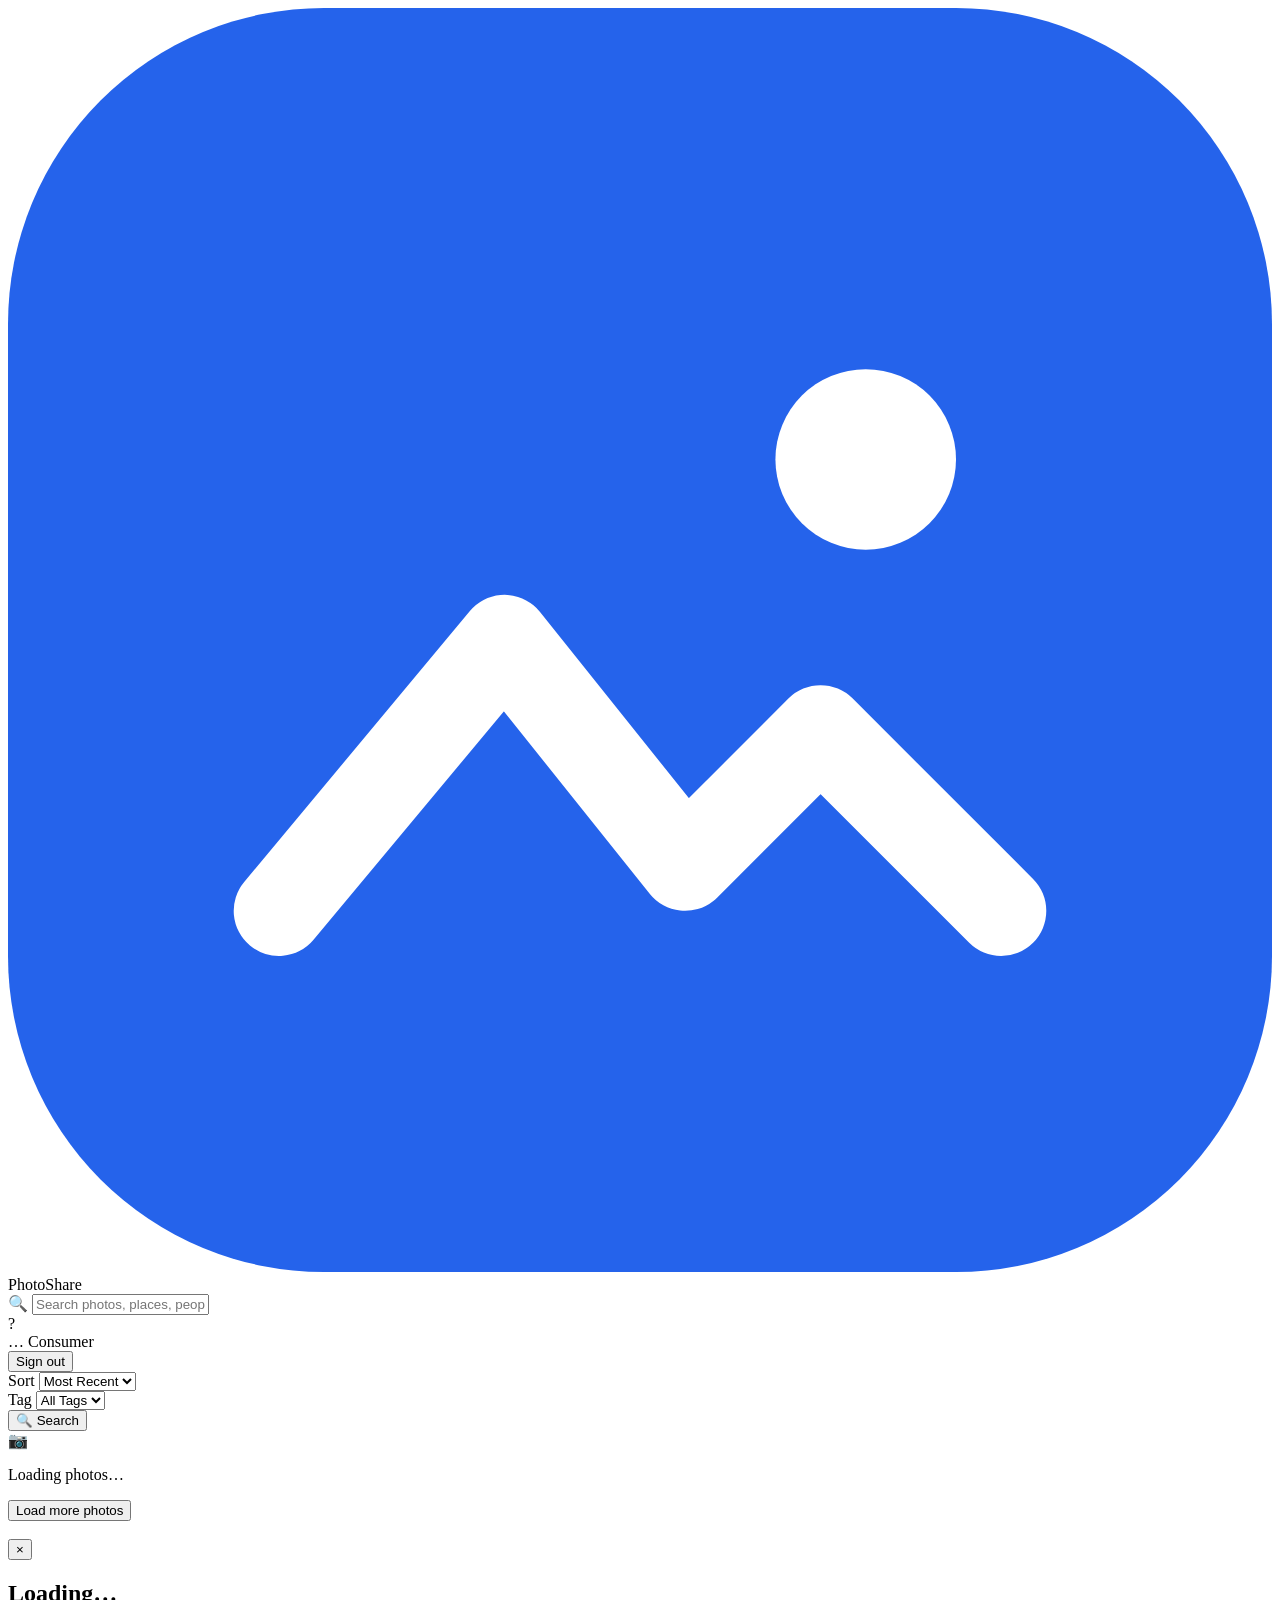
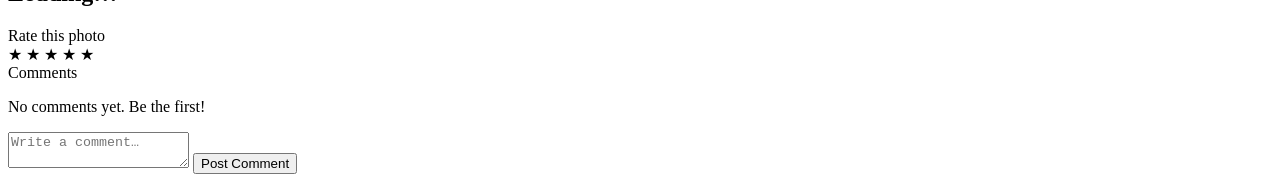
==== frontend/consumer.html @ e325f41c "redesign: complete UI overhaul — clean white professional theme - New CSS design system: pure white " ====
<!DOCTYPE html>
<html lang="en">
<head>
  <meta charset="UTF-8" />
  <meta name="viewport" content="width=device-width, initial-scale=1.0" />
  <title>PhotoShare — Browse</title>
  <link rel="stylesheet" href="/shared/styles.css" />
</head>
<body>

<!-- ── Navbar ───────────────────────────────────────────────────────────── -->
<nav class="navbar">
  <div class="navbar-brand">
    <svg viewBox="0 0 28 28" fill="none" xmlns="http://www.w3.org/2000/svg">
      <rect width="28" height="28" rx="7" fill="#2563EB"/>
      <path d="M6 20l5-6 4 5 3-3 4 4" stroke="#fff" stroke-width="2" stroke-linecap="round" stroke-linejoin="round"/>
      <circle cx="19" cy="10" r="2" fill="#fff"/>
    </svg>
    PhotoShare
  </div>

  <div class="navbar-search">
    <span class="navbar-search-icon">&#128269;</span>
    <input type="text" id="search-input" placeholder="Search photos, places, people…"
           onkeydown="if(event.key==='Enter') applySearch()" />
  </div>

  <div class="navbar-right">
    <div class="user-chip">
      <div class="user-avatar" id="user-avatar-initials">?</div>
      <span id="nav-username">…</span>
      <span class="role-pill consumer">Consumer</span>
    </div>
    <button class="btn btn-ghost btn-sm" onclick="logout()">Sign out</button>
  </div>
</nav>

<!-- ── Controls bar ──────────────────────────────────────────────────────── -->
<div class="controls-bar">
  <span class="form-label">Sort</span>
  <select id="sort-select" onchange="applyFilters()">
    <option value="recent">Most Recent</option>
    <option value="rating">Top Rated</option>
  </select>
  <div class="controls-sep"></div>
  <span class="form-label">Tag</span>
  <select id="tag-select" onchange="applyFilters()">
    <option value="">All Tags</option>
  </select>
  <div class="controls-sep"></div>
  <button class="btn btn-outline btn-sm" onclick="applySearch()">&#128269; Search</button>
  <button class="btn btn-ghost btn-sm" onclick="clearSearch()" id="clear-search-btn" style="display:none">&#10005; Clear</button>
  <span id="result-count" style="font-size:0.8rem;color:var(--text-3);margin-left:4px;"></span>
</div>

<!-- ── Photo Grid ────────────────────────────────────────────────────────── -->
<main>
  <div class="photo-grid" id="photos-grid">
    <div class="placeholder">
      <div class="placeholder-icon">&#128247;</div>
      <span class="spinner"></span>
      <p>Loading photos…</p>
    </div>
  </div>
  <div class="load-more-bar">
    <button id="load-more-btn" class="btn btn-outline hidden" onclick="loadMore()">Load more photos</button>
  </div>
</main>

<!-- ── Photo Detail Modal ────────────────────────────────────────────────── -->
<div class="modal-overlay hidden" id="modal-overlay" onclick="handleOverlayClick(event)">
  <div class="modal" id="modal" role="dialog" aria-modal="true">

    <div class="modal-image-pane">
      <img id="modal-img" src="" alt="" />
    </div>

    <div class="modal-info-pane">
      <button class="modal-close-btn" onclick="closeModal()" aria-label="Close">&#215;</button>

      <h2 class="modal-title" id="modal-title">Loading…</h2>
      <p class="modal-caption" id="modal-caption"></p>

      <div class="modal-meta" id="modal-meta"></div>

      <div class="ai-tags" id="modal-ai-tags"></div>

      <div class="modal-divider"></div>

      <!-- Rating -->
      <div class="rating-widget">
        <span class="rating-label">Rate this photo</span>
        <div class="stars-row">
          <div class="stars-input" id="star-input" role="group" aria-label="Star rating">
            <span class="star" data-v="1">&#9733;</span>
            <span class="star" data-v="2">&#9733;</span>
            <span class="star" data-v="3">&#9733;</span>
            <span class="star" data-v="4">&#9733;</span>
            <span class="star" data-v="5">&#9733;</span>
          </div>
          <span class="rating-summary" id="rating-summary"></span>
        </div>
      </div>

      <div class="modal-divider"></div>

      <!-- Comments -->
      <div class="comments-section">
        <span class="section-title">Comments</span>
        <div class="comments-list" id="comments-list">
          <p class="no-content">No comments yet. Be the first!</p>
        </div>
        <form class="comment-form" id="comment-form" onsubmit="submitComment(event)">
          <textarea class="form-control" id="comment-text"
                    placeholder="Write a comment…" maxlength="1000" required></textarea>
          <button type="submit" class="btn btn-primary btn-sm">Post Comment</button>
        </form>
        <p class="error-text" id="comment-error"></p>
      </div>
    </div>

  </div>
</div>

<script src="/shared/auth.js"></script>
<script src="/shared/api.js"></script>
<script>
  // ── State ────────────────────────────────────────────────────────────────
  let currentPage   = 1;
  const PAGE_SIZE   = 12;
  let activeSearch  = "";
  let activeSort    = "recent";
  let activeTag     = "";
  let openPhotoId   = null;
  let knownTags     = new Set();

  // ── Boot ─────────────────────────────────────────────────────────────────
  (async () => {
    const user = requireAuth("consumer");
    if (!user) return;
    setNavUser(user);
    const initials = (user.username || "?")[0].toUpperCase();
    document.getElementById("user-avatar-initials").textContent = initials;
    setupStars();
    await loadPhotos(true);
  })();

  // ── Search / Filter ───────────────────────────────────────────────────────
  function applySearch() {
    activeSearch = document.getElementById("search-input").value.trim();
    document.getElementById("clear-search-btn").style.display = activeSearch ? "" : "none";
    applyFilters();
  }

  function clearSearch() {
    document.getElementById("search-input").value = "";
    activeSearch = "";
    document.getElementById("clear-search-btn").style.display = "none";
    applyFilters();
  }

  function applyFilters() {
    activeSort = document.getElementById("sort-select").value;
    activeTag  = document.getElementById("tag-select").value;
    loadPhotos(true);
  }

  // ── Load Photos ───────────────────────────────────────────────────────────
  async function loadPhotos(reset) {
    if (reset) {
      currentPage = 1;
      document.getElementById("photos-grid").innerHTML =
        '<div class="placeholder"><span class="spinner"></span><p>Loading…</p></div>';
    }
    try {
      const data = await listPhotos({
        search: activeSearch, sort: activeSort,
        tag: activeTag, page: currentPage, limit: PAGE_SIZE,
      });

      if (!data || !data.photos) {
        document.getElementById("photos-grid").innerHTML =
          '<div class="placeholder"><div class="placeholder-icon">&#9888;</div><h3>Unexpected response</h3></div>';
        return;
      }

      const grid = document.getElementById("photos-grid");
      if (reset) grid.innerHTML = "";

      if (!data.photos.length && reset) {
        grid.innerHTML = `
          <div class="placeholder">
            <div class="placeholder-icon">&#128247;</div>
            <h3>No photos found</h3>
            <p>${activeSearch ? `No results for "${escHtml(activeSearch)}"` : "Check back soon!"}</p>
          </div>`;
        document.getElementById("load-more-btn").classList.add("hidden");
        document.getElementById("result-count").textContent = "";
        return;
      }

      data.photos.forEach(p => {
        (p.aiTags || []).forEach(t => knownTags.add(t));
        grid.appendChild(makeCard(p));
      });

      populateTagFilter();

      const total = data.total || 0;
      document.getElementById("result-count").textContent = total
        ? `${total} photo${total !== 1 ? "s" : ""}` : "";

      document.getElementById("load-more-btn")
        .classList.toggle("hidden", data.photos.length < PAGE_SIZE);
    } catch (err) {
      document.getElementById("photos-grid").innerHTML =
        `<div class="placeholder"><div class="placeholder-icon">&#9888;</div><h3>Could not load photos</h3><p>${escHtml(err.message)}</p></div>`;
    }
  }

  function loadMore() { currentPage++; loadPhotos(false); }

  function populateTagFilter() {
    const sel = document.getElementById("tag-select");
    const cur = sel.value;
    sel.innerHTML = '<option value="">All Tags</option>';
    [...knownTags].sort().forEach(t => {
      const o = document.createElement("option");
      o.value = t; o.textContent = t;
      if (t === cur) o.selected = true;
      sel.appendChild(o);
    });
  }

  // ── Card ──────────────────────────────────────────────────────────────────
  function makeCard(photo) {
    const card = document.createElement("div");
    card.className = "photo-card";
    card.onclick = () => openModal(photo.id);

    const stars = photo.avgRating
      ? `<span class="star-filled">&#9733;</span> ${photo.avgRating.toFixed(1)}`
      : "&#9733; —";

    const tagsHtml = (photo.aiTags || []).slice(0, 3)
      .map(t => `<span class="ai-tag">${escHtml(t)}</span>`).join("");

    card.innerHTML = `
      <div class="photo-card-thumb">
        <img src="${photo.imageUrl}" alt="${escHtml(photo.title)}" loading="lazy" />
      </div>
      <div class="photo-card-body">
        <div class="photo-card-title">${escHtml(photo.title)}</div>
        ${photo.location ? `<div class="photo-card-meta">&#128205; ${escHtml(photo.location)}</div>` : ""}
        <div class="photo-card-rating">${stars}</div>
        ${tagsHtml ? `<div class="ai-tags">${tagsHtml}</div>` : ""}
      </div>`;
    return card;
  }

  // ── Modal ─────────────────────────────────────────────────────────────────
  async function openModal(photoId) {
    openPhotoId = photoId;
    document.getElementById("modal-overlay").classList.remove("hidden");
    document.body.style.overflow = "hidden";

    document.getElementById("modal-img").src = "";
    document.getElementById("modal-title").textContent = "Loading…";
    document.getElementById("modal-caption").textContent = "";
    document.getElementById("modal-meta").innerHTML = "";
    document.getElementById("modal-ai-tags").innerHTML = "";
    document.getElementById("comments-list").innerHTML = "<p class='no-content'>Loading…</p>";
    document.getElementById("rating-summary").textContent = "";
    document.getElementById("comment-error").textContent = "";
    resetStars(null);

    try {
      const photo = await getPhoto(photoId);
      renderModal(photo);
    } catch (err) {
      document.getElementById("modal-title").textContent = "Failed to load photo.";
    }
  }

  function renderModal(photo) {
    document.getElementById("modal-img").src = photo.imageUrl;
    document.getElementById("modal-img").alt = photo.title;
    document.getElementById("modal-title").textContent = photo.title;
    document.getElementById("modal-caption").textContent = photo.caption || "";

    const meta = [];
    if (photo.location) meta.push(`<div class="modal-meta-row">&#128205; ${escHtml(photo.location)}</div>`);
    if (photo.people?.length) meta.push(`<div class="modal-meta-row">&#128100; ${photo.people.map(escHtml).join(", ")}</div>`);
    if (photo.uploaderName) meta.push(`<div class="modal-meta-row">&#128247; ${escHtml(photo.uploaderName)}</div>`);
    if (photo.createdAt) meta.push(`<div class="modal-meta-row">&#128197; ${new Date(photo.createdAt).toLocaleDateString("en-GB", {day:"numeric",month:"short",year:"numeric"})}</div>`);
    document.getElementById("modal-meta").innerHTML = meta.join("");

    const tagsContainer = document.getElementById("modal-ai-tags");
    tagsContainer.innerHTML = (photo.aiTags || []).length
      ? photo.aiTags.map(t => `<span class="ai-tag">${escHtml(t)}</span>`).join("") : "";

    const summary = photo.avgRating
      ? `${photo.avgRating.toFixed(1)} / 5 &nbsp;(${photo.ratingCount} rating${photo.ratingCount !== 1 ? "s" : ""})`
      : "No ratings yet";
    document.getElementById("rating-summary").innerHTML = summary;
    if (photo.ownRating) resetStars(photo.ownRating);

    renderComments(photo.comments || []);
  }

  function renderComments(comments) {
    const list = document.getElementById("comments-list");
    if (!comments.length) {
      list.innerHTML = "<p class='no-content'>No comments yet. Be the first!</p>";
      return;
    }
    list.innerHTML = comments.map(c => `
      <div class="comment-item">
        <div class="comment-author">${escHtml(c.authorName || "User")}</div>
        <div>${escHtml(c.text)}</div>
      </div>`).join("");
    list.scrollTop = list.scrollHeight;
  }

  function closeModal() {
    document.getElementById("modal-overlay").classList.add("hidden");
    document.body.style.overflow = "";
    openPhotoId = null;
  }

  function handleOverlayClick(e) {
    if (e.target.id === "modal-overlay") closeModal();
  }

  // ── Comment submit ─────────────────────────────────────────────────────────
  async function submitComment(e) {
    e.preventDefault();
    const text  = document.getElementById("comment-text").value.trim();
    const errEl = document.getElementById("comment-error");
    errEl.textContent = "";
    if (!text || !openPhotoId) return;
    try {
      await addComment(openPhotoId, text);
      document.getElementById("comment-text").value = "";
      const photo = await getPhoto(openPhotoId);
      renderComments(photo.comments || []);
    } catch (err) {
      errEl.textContent = err.message;
    }
  }

  // ── Stars ──────────────────────────────────────────────────────────────────
  function setupStars() {
    document.querySelectorAll("#star-input .star").forEach(star => {
      star.addEventListener("mouseover", () => highlightStars(+star.dataset.v));
      star.addEventListener("mouseout",  () => resetStars(null));
      star.addEventListener("click",     () => submitRating(+star.dataset.v));
    });
  }

  function highlightStars(upTo) {
    document.querySelectorAll("#star-input .star").forEach(s => {
      s.classList.toggle("lit", +s.dataset.v <= upTo);
    });
  }

  function resetStars(selected) {
    document.querySelectorAll("#star-input .star").forEach(s => {
      s.classList.toggle("lit", selected !== null && +s.dataset.v <= selected);
    });
  }

  async function submitRating(value) {
    if (!openPhotoId) return;
    try {
      const result = await ratePhoto(openPhotoId, value);
      resetStars(value);
      document.getElementById("rating-summary").innerHTML =
        `${result.avgRating.toFixed(1)} / 5 &nbsp;(${result.ratingCount} rating${result.ratingCount !== 1 ? "s" : ""})`;
    } catch (err) {
      document.getElementById("comment-error").textContent = `Rating failed: ${err.message}`;
    }
  }

  // ── Util ───────────────────────────────────────────────────────────────────
  function escHtml(str) {
    return String(str ?? "")
      .replace(/&/g,"&amp;").replace(/</g,"&lt;")
      .replace(/>/g,"&gt;").replace(/"/g,"&quot;");
  }
</script>
</body>
</html>
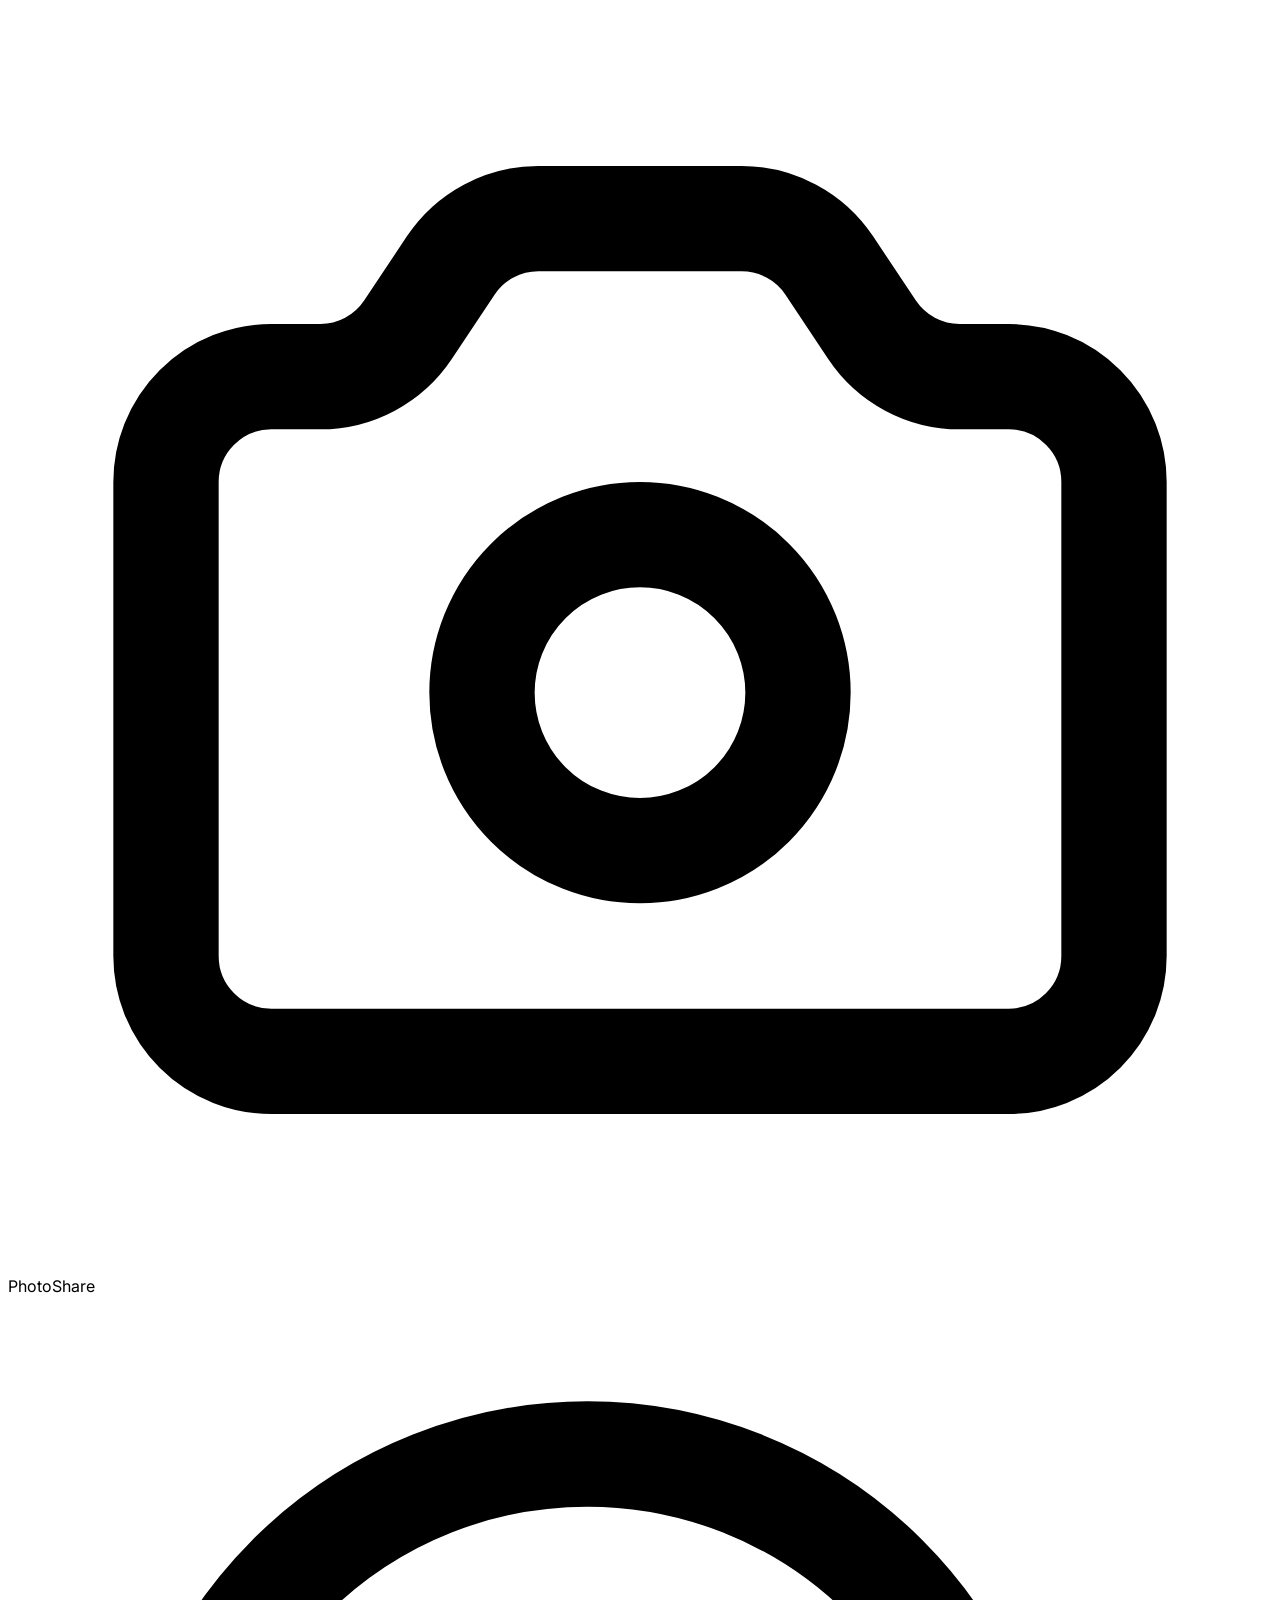
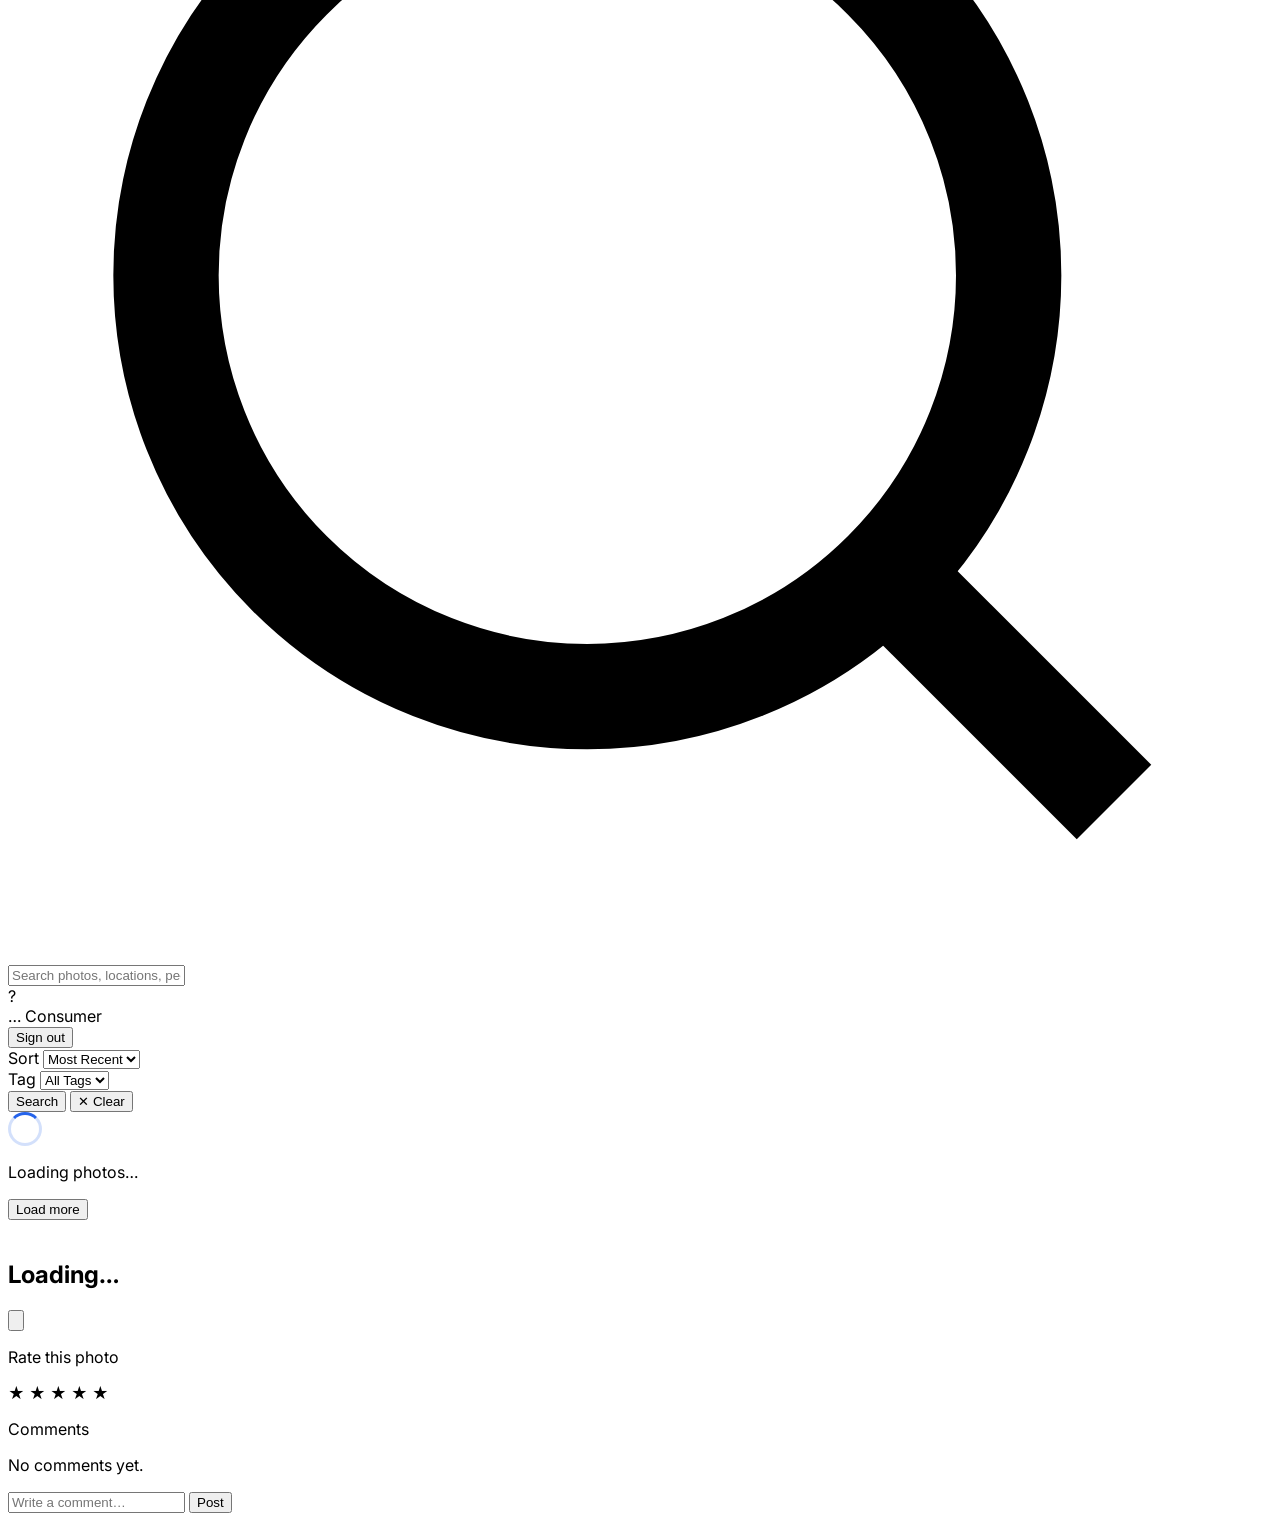
==== commit f29d20eb: "redesign: Tailwind CDN UI — professional white theme, all pages rebuilt" ====
--- a/frontend/consumer.html
+++ b/frontend/consumer.html
@@ -4,158 +4,188 @@
   <meta charset="UTF-8" />
   <meta name="viewport" content="width=device-width, initial-scale=1.0" />
   <title>PhotoShare — Browse</title>
-  <link rel="stylesheet" href="/shared/styles.css" />
+  <script src="https://cdn.tailwindcss.com"></script>
+  <link rel="preconnect" href="https://fonts.googleapis.com" />
+  <link href="https://fonts.googleapis.com/css2?family=Inter:wght@400;500;600;700;800&display=swap" rel="stylesheet" />
+  <style>
+    body { font-family: 'Inter', system-ui, sans-serif; }
+    .spinner { display:inline-block;width:16px;height:16px;border:2px solid rgba(37,99,235,0.2);border-top-color:#2563eb;border-radius:50%;animation:spin .65s linear infinite;vertical-align:middle; }
+    @keyframes spin { to { transform:rotate(360deg) } }
+    .card-img { transition: transform 0.35s ease; }
+    .photo-card:hover .card-img { transform: scale(1.06); }
+    .star { cursor:pointer; transition: transform 0.12s; }
+    .star:hover { transform: scale(1.25); }
+    .modal-enter { animation: modal-in 0.2s ease; }
+    @keyframes modal-in { from { opacity:0; transform:translateY(16px) } to { opacity:1; transform:translateY(0) } }
+    .overlay-enter { animation: fade-in 0.15s ease; }
+    @keyframes fade-in { from { opacity:0 } to { opacity:1 } }
+    ::-webkit-scrollbar { width:4px; }
+    ::-webkit-scrollbar-thumb { background:#CBD5E1; border-radius:4px; }
+  </style>
 </head>
-<body>
-
-<!-- ── Navbar ───────────────────────────────────────────────────────────── -->
-<nav class="navbar">
-  <div class="navbar-brand">
-    <svg viewBox="0 0 28 28" fill="none" xmlns="http://www.w3.org/2000/svg">
-      <rect width="28" height="28" rx="7" fill="#2563EB"/>
-      <path d="M6 20l5-6 4 5 3-3 4 4" stroke="#fff" stroke-width="2" stroke-linecap="round" stroke-linejoin="round"/>
-      <circle cx="19" cy="10" r="2" fill="#fff"/>
-    </svg>
-    PhotoShare
-  </div>
-
-  <div class="navbar-search">
-    <span class="navbar-search-icon">&#128269;</span>
-    <input type="text" id="search-input" placeholder="Search photos, places, people…"
-           onkeydown="if(event.key==='Enter') applySearch()" />
-  </div>
-
-  <div class="navbar-right">
-    <div class="user-chip">
-      <div class="user-avatar" id="user-avatar-initials">?</div>
-      <span id="nav-username">…</span>
-      <span class="role-pill consumer">Consumer</span>
-    </div>
-    <button class="btn btn-ghost btn-sm" onclick="logout()">Sign out</button>
+<body class="bg-gray-50 min-h-screen">
+
+<!-- ── Navbar ──────────────────────────────────────────────────────────── -->
+<nav class="sticky top-0 z-40 bg-white border-b border-gray-100 shadow-sm">
+  <div class="flex items-center gap-4 px-6 h-14">
+
+    <!-- Brand -->
+    <div class="flex items-center gap-2.5 flex-shrink-0">
+      <div class="w-8 h-8 bg-blue-600 rounded-lg flex items-center justify-center">
+        <svg class="w-4.5 h-4.5 text-white w-5 h-5" fill="none" stroke="currentColor" stroke-width="2" viewBox="0 0 24 24">
+          <path d="M3 9a2 2 0 012-2h.93a2 2 0 001.664-.89l.812-1.22A2 2 0 0110.07 4h3.86a2 2 0 011.664.89l.812 1.22A2 2 0 0018.07 7H19a2 2 0 012 2v9a2 2 0 01-2 2H5a2 2 0 01-2-2V9z"/>
+          <circle cx="12" cy="13" r="3"/>
+        </svg>
+      </div>
+      <span class="font-black text-lg text-gray-900 tracking-tight">PhotoShare</span>
+    </div>
+
+    <!-- Search -->
+    <div class="flex-1 max-w-md relative">
+      <svg class="absolute left-3 top-1/2 -translate-y-1/2 w-4 h-4 text-gray-400" fill="none" stroke="currentColor" stroke-width="2" viewBox="0 0 24 24"><circle cx="11" cy="11" r="8"/><path d="m21 21-4.35-4.35"/></svg>
+      <input type="text" id="search-input" placeholder="Search photos, locations, people…"
+        onkeydown="if(event.key==='Enter')applySearch()"
+        class="w-full pl-9 pr-4 py-2 bg-gray-100 border border-transparent rounded-full text-sm text-gray-900 placeholder-gray-400 focus:outline-none focus:bg-white focus:border-blue-300 focus:ring-2 focus:ring-blue-100 transition" />
+    </div>
+
+    <!-- Right -->
+    <div class="flex items-center gap-2 ml-auto">
+      <div class="flex items-center gap-2 bg-gray-100 rounded-full px-3 py-1.5">
+        <div id="user-avatar" class="w-6 h-6 rounded-full bg-blue-600 text-white text-xs font-bold flex items-center justify-center">?</div>
+        <span id="nav-username" class="text-sm font-semibold text-gray-700 hidden sm:block">…</span>
+        <span class="text-xs font-bold px-2 py-0.5 bg-blue-100 text-blue-700 rounded-full">Consumer</span>
+      </div>
+      <button onclick="logout()" class="text-sm font-semibold text-gray-500 hover:text-gray-800 px-3 py-1.5 rounded-lg hover:bg-gray-100 transition">Sign out</button>
+    </div>
   </div>
 </nav>
 
-<!-- ── Controls bar ──────────────────────────────────────────────────────── -->
-<div class="controls-bar">
-  <span class="form-label">Sort</span>
-  <select id="sort-select" onchange="applyFilters()">
-    <option value="recent">Most Recent</option>
-    <option value="rating">Top Rated</option>
-  </select>
-  <div class="controls-sep"></div>
-  <span class="form-label">Tag</span>
-  <select id="tag-select" onchange="applyFilters()">
-    <option value="">All Tags</option>
-  </select>
-  <div class="controls-sep"></div>
-  <button class="btn btn-outline btn-sm" onclick="applySearch()">&#128269; Search</button>
-  <button class="btn btn-ghost btn-sm" onclick="clearSearch()" id="clear-search-btn" style="display:none">&#10005; Clear</button>
-  <span id="result-count" style="font-size:0.8rem;color:var(--text-3);margin-left:4px;"></span>
+<!-- ── Filter bar ──────────────────────────────────────────────────────── -->
+<div class="bg-white border-b border-gray-100 px-6 py-2.5 flex items-center gap-4 flex-wrap">
+  <div class="flex items-center gap-2">
+    <span class="text-xs font-semibold text-gray-400 uppercase tracking-wider">Sort</span>
+    <select id="sort-select" onchange="applyFilters()"
+      class="text-sm font-medium text-gray-700 bg-gray-100 border-0 rounded-lg px-3 py-1.5 focus:outline-none focus:ring-2 focus:ring-blue-200 cursor-pointer">
+      <option value="recent">Most Recent</option>
+      <option value="rating">Top Rated</option>
+    </select>
+  </div>
+  <div class="flex items-center gap-2">
+    <span class="text-xs font-semibold text-gray-400 uppercase tracking-wider">Tag</span>
+    <select id="tag-select" onchange="applyFilters()"
+      class="text-sm font-medium text-gray-700 bg-gray-100 border-0 rounded-lg px-3 py-1.5 focus:outline-none focus:ring-2 focus:ring-blue-200 cursor-pointer">
+      <option value="">All Tags</option>
+    </select>
+  </div>
+  <div class="flex items-center gap-2 ml-auto">
+    <button onclick="applySearch()" class="text-sm font-semibold text-blue-600 hover:text-blue-700 px-3 py-1.5 bg-blue-50 hover:bg-blue-100 rounded-lg transition">Search</button>
+    <button id="clear-btn" onclick="clearSearch()" class="text-sm font-semibold text-gray-500 hover:text-gray-700 px-3 py-1.5 hover:bg-gray-100 rounded-lg transition hidden">✕ Clear</button>
+    <span id="result-count" class="text-xs text-gray-400 font-medium"></span>
+  </div>
 </div>
 
-<!-- ── Photo Grid ────────────────────────────────────────────────────────── -->
-<main>
-  <div class="photo-grid" id="photos-grid">
-    <div class="placeholder">
-      <div class="placeholder-icon">&#128247;</div>
-      <span class="spinner"></span>
-      <p>Loading photos…</p>
-    </div>
-  </div>
-  <div class="load-more-bar">
-    <button id="load-more-btn" class="btn btn-outline hidden" onclick="loadMore()">Load more photos</button>
+<!-- ── Grid ────────────────────────────────────────────────────────────── -->
+<main class="px-6 py-6">
+  <div id="photos-grid" class="grid grid-cols-2 sm:grid-cols-3 md:grid-cols-4 lg:grid-cols-5 xl:grid-cols-6 gap-4">
+    <div class="col-span-full flex flex-col items-center justify-center py-24 gap-3 text-gray-400">
+      <span class="spinner" style="width:28px;height:28px;border-width:3px;"></span>
+      <p class="text-sm">Loading photos…</p>
+    </div>
+  </div>
+  <div class="text-center mt-6">
+    <button id="load-more-btn" onclick="loadMore()"
+      class="hidden px-6 py-2.5 border border-gray-200 rounded-full text-sm font-semibold text-gray-600 hover:border-blue-400 hover:text-blue-600 hover:bg-blue-50 transition">
+      Load more
+    </button>
   </div>
 </main>
 
-<!-- ── Photo Detail Modal ────────────────────────────────────────────────── -->
-<div class="modal-overlay hidden" id="modal-overlay" onclick="handleOverlayClick(event)">
-  <div class="modal" id="modal" role="dialog" aria-modal="true">
-
-    <div class="modal-image-pane">
-      <img id="modal-img" src="" alt="" />
-    </div>
-
-    <div class="modal-info-pane">
-      <button class="modal-close-btn" onclick="closeModal()" aria-label="Close">&#215;</button>
-
-      <h2 class="modal-title" id="modal-title">Loading…</h2>
-      <p class="modal-caption" id="modal-caption"></p>
-
-      <div class="modal-meta" id="modal-meta"></div>
-
-      <div class="ai-tags" id="modal-ai-tags"></div>
-
-      <div class="modal-divider"></div>
+<!-- ── Modal ───────────────────────────────────────────────────────────── -->
+<div id="modal-overlay" class="hidden fixed inset-0 z-50 flex items-center justify-center p-4 bg-black/60 backdrop-blur-sm overlay-enter" onclick="handleOverlayClick(event)">
+  <div class="modal-enter bg-white rounded-2xl w-full max-w-4xl max-h-[92vh] flex flex-col md:flex-row overflow-hidden shadow-2xl">
+
+    <!-- Image -->
+    <div class="bg-gray-900 md:w-[55%] flex-shrink-0 flex items-center justify-center min-h-[240px]">
+      <img id="modal-img" src="" alt="" class="w-full h-full object-contain max-h-[92vh]" />
+    </div>
+
+    <!-- Info -->
+    <div class="flex flex-col flex-1 overflow-y-auto">
+      <!-- Header -->
+      <div class="flex items-start justify-between p-5 border-b border-gray-100">
+        <div class="flex-1 pr-4">
+          <h2 id="modal-title" class="text-lg font-bold text-gray-900 leading-snug">Loading…</h2>
+          <p id="modal-caption" class="text-sm text-gray-500 mt-1 leading-relaxed"></p>
+        </div>
+        <button onclick="closeModal()" class="w-8 h-8 rounded-full bg-gray-100 hover:bg-gray-200 flex items-center justify-center text-gray-500 transition flex-shrink-0">
+          <svg class="w-4 h-4" fill="none" stroke="currentColor" stroke-width="2.5" viewBox="0 0 24 24"><path d="M6 18L18 6M6 6l12 12"/></svg>
+        </button>
+      </div>
+
+      <!-- Meta -->
+      <div id="modal-meta" class="px-5 py-3 border-b border-gray-100 space-y-1.5 text-sm text-gray-500"></div>
+
+      <!-- AI tags -->
+      <div id="modal-tags" class="px-5 py-3 border-b border-gray-100 flex flex-wrap gap-1.5 hidden"></div>
 
       <!-- Rating -->
-      <div class="rating-widget">
-        <span class="rating-label">Rate this photo</span>
-        <div class="stars-row">
-          <div class="stars-input" id="star-input" role="group" aria-label="Star rating">
-            <span class="star" data-v="1">&#9733;</span>
-            <span class="star" data-v="2">&#9733;</span>
-            <span class="star" data-v="3">&#9733;</span>
-            <span class="star" data-v="4">&#9733;</span>
-            <span class="star" data-v="5">&#9733;</span>
+      <div class="px-5 py-3 border-b border-gray-100">
+        <p class="text-xs font-semibold text-gray-400 uppercase tracking-wider mb-2">Rate this photo</p>
+        <div class="flex items-center gap-3">
+          <div id="star-input" class="flex gap-0.5">
+            <span class="star text-2xl text-gray-200" data-v="1">★</span>
+            <span class="star text-2xl text-gray-200" data-v="2">★</span>
+            <span class="star text-2xl text-gray-200" data-v="3">★</span>
+            <span class="star text-2xl text-gray-200" data-v="4">★</span>
+            <span class="star text-2xl text-gray-200" data-v="5">★</span>
           </div>
-          <span class="rating-summary" id="rating-summary"></span>
+          <span id="rating-summary" class="text-xs text-gray-400 font-medium"></span>
         </div>
       </div>
 
-      <div class="modal-divider"></div>
-
       <!-- Comments -->
-      <div class="comments-section">
-        <span class="section-title">Comments</span>
-        <div class="comments-list" id="comments-list">
-          <p class="no-content">No comments yet. Be the first!</p>
+      <div class="flex-1 flex flex-col px-5 py-4 gap-3 min-h-0">
+        <p class="text-xs font-semibold text-gray-400 uppercase tracking-wider">Comments</p>
+        <div id="comments-list" class="flex-1 overflow-y-auto space-y-2 max-h-40 pr-1">
+          <p class="text-sm text-gray-400">No comments yet.</p>
         </div>
-        <form class="comment-form" id="comment-form" onsubmit="submitComment(event)">
-          <textarea class="form-control" id="comment-text"
-                    placeholder="Write a comment…" maxlength="1000" required></textarea>
-          <button type="submit" class="btn btn-primary btn-sm">Post Comment</button>
+        <form onsubmit="submitComment(event)" class="flex gap-2 pt-2 border-t border-gray-100">
+          <input type="text" id="comment-text" maxlength="1000" placeholder="Write a comment…"
+            class="flex-1 px-3 py-2 bg-gray-100 rounded-lg text-sm text-gray-900 placeholder-gray-400 focus:outline-none focus:ring-2 focus:ring-blue-200 transition" />
+          <button type="submit" class="px-4 py-2 bg-blue-600 hover:bg-blue-700 text-white text-sm font-semibold rounded-lg transition">Post</button>
         </form>
-        <p class="error-text" id="comment-error"></p>
-      </div>
-    </div>
-
+        <p id="comment-error" class="text-xs text-red-500 font-medium"></p>
+      </div>
+    </div>
   </div>
 </div>
 
 <script src="/shared/auth.js"></script>
 <script src="/shared/api.js"></script>
 <script>
-  // ── State ────────────────────────────────────────────────────────────────
-  let currentPage   = 1;
-  const PAGE_SIZE   = 12;
-  let activeSearch  = "";
-  let activeSort    = "recent";
-  let activeTag     = "";
-  let openPhotoId   = null;
-  let knownTags     = new Set();
-
-  // ── Boot ─────────────────────────────────────────────────────────────────
+  let currentPage = 1, PAGE_SIZE = 18;
+  let activeSearch = "", activeSort = "recent", activeTag = "";
+  let openPhotoId = null, knownTags = new Set();
+
   (async () => {
     const user = requireAuth("consumer");
     if (!user) return;
     setNavUser(user);
-    const initials = (user.username || "?")[0].toUpperCase();
-    document.getElementById("user-avatar-initials").textContent = initials;
+    document.getElementById("user-avatar").textContent = (user.username || "?")[0].toUpperCase();
     setupStars();
     await loadPhotos(true);
   })();
 
-  // ── Search / Filter ───────────────────────────────────────────────────────
   function applySearch() {
     activeSearch = document.getElementById("search-input").value.trim();
-    document.getElementById("clear-search-btn").style.display = activeSearch ? "" : "none";
+    document.getElementById("clear-btn").classList.toggle("hidden", !activeSearch);
     applyFilters();
   }
 
   function clearSearch() {
     document.getElementById("search-input").value = "";
     activeSearch = "";
-    document.getElementById("clear-search-btn").style.display = "none";
+    document.getElementById("clear-btn").classList.add("hidden");
     applyFilters();
   }
 
@@ -165,159 +195,124 @@
     loadPhotos(true);
   }
 
-  // ── Load Photos ───────────────────────────────────────────────────────────
   async function loadPhotos(reset) {
     if (reset) {
       currentPage = 1;
       document.getElementById("photos-grid").innerHTML =
-        '<div class="placeholder"><span class="spinner"></span><p>Loading…</p></div>';
+        '<div class="col-span-full flex flex-col items-center py-24 gap-3 text-gray-400"><span class="spinner" style="width:28px;height:28px;border-width:3px;"></span><p class="text-sm">Loading…</p></div>';
     }
     try {
-      const data = await listPhotos({
-        search: activeSearch, sort: activeSort,
-        tag: activeTag, page: currentPage, limit: PAGE_SIZE,
-      });
-
-      if (!data || !data.photos) {
-        document.getElementById("photos-grid").innerHTML =
-          '<div class="placeholder"><div class="placeholder-icon">&#9888;</div><h3>Unexpected response</h3></div>';
-        return;
-      }
+      const data = await listPhotos({ search: activeSearch, sort: activeSort, tag: activeTag, page: currentPage, limit: PAGE_SIZE });
+      if (!data?.photos) return;
 
       const grid = document.getElementById("photos-grid");
       if (reset) grid.innerHTML = "";
 
       if (!data.photos.length && reset) {
-        grid.innerHTML = `
-          <div class="placeholder">
-            <div class="placeholder-icon">&#128247;</div>
-            <h3>No photos found</h3>
-            <p>${activeSearch ? `No results for "${escHtml(activeSearch)}"` : "Check back soon!"}</p>
-          </div>`;
+        grid.innerHTML = `<div class="col-span-full flex flex-col items-center py-24 gap-3 text-gray-400">
+          <svg class="w-12 h-12 text-gray-200" fill="none" stroke="currentColor" stroke-width="1.5" viewBox="0 0 24 24"><path d="M3 9a2 2 0 012-2h.93a2 2 0 001.664-.89l.812-1.22A2 2 0 0110.07 4h3.86a2 2 0 011.664.89l.812 1.22A2 2 0 0018.07 7H19a2 2 0 012 2v9a2 2 0 01-2 2H5a2 2 0 01-2-2V9z"/><circle cx="12" cy="13" r="3"/></svg>
+          <p class="font-semibold text-gray-400">${activeSearch ? `No results for "${esc(activeSearch)}"` : "No photos yet — check back soon!"}</p>
+        </div>`;
         document.getElementById("load-more-btn").classList.add("hidden");
         document.getElementById("result-count").textContent = "";
         return;
       }
 
-      data.photos.forEach(p => {
-        (p.aiTags || []).forEach(t => knownTags.add(t));
-        grid.appendChild(makeCard(p));
-      });
-
-      populateTagFilter();
-
-      const total = data.total || 0;
-      document.getElementById("result-count").textContent = total
-        ? `${total} photo${total !== 1 ? "s" : ""}` : "";
-
-      document.getElementById("load-more-btn")
-        .classList.toggle("hidden", data.photos.length < PAGE_SIZE);
+      data.photos.forEach(p => { (p.aiTags||[]).forEach(t => knownTags.add(t)); grid.appendChild(makeCard(p)); });
+      updateTagFilter();
+      document.getElementById("result-count").textContent = data.total ? `${data.total} photo${data.total!==1?"s":""}` : "";
+      document.getElementById("load-more-btn").classList.toggle("hidden", data.photos.length < PAGE_SIZE);
     } catch (err) {
       document.getElementById("photos-grid").innerHTML =
-        `<div class="placeholder"><div class="placeholder-icon">&#9888;</div><h3>Could not load photos</h3><p>${escHtml(err.message)}</p></div>`;
+        `<div class="col-span-full text-center py-24 text-red-400 text-sm">Failed to load: ${esc(err.message)}</div>`;
     }
   }
 
   function loadMore() { currentPage++; loadPhotos(false); }
 
-  function populateTagFilter() {
-    const sel = document.getElementById("tag-select");
-    const cur = sel.value;
+  function updateTagFilter() {
+    const sel = document.getElementById("tag-select"), cur = sel.value;
     sel.innerHTML = '<option value="">All Tags</option>';
     [...knownTags].sort().forEach(t => {
       const o = document.createElement("option");
-      o.value = t; o.textContent = t;
-      if (t === cur) o.selected = true;
+      o.value = t; o.textContent = t; if (t===cur) o.selected = true;
       sel.appendChild(o);
     });
   }
 
-  // ── Card ──────────────────────────────────────────────────────────────────
   function makeCard(photo) {
-    const card = document.createElement("div");
-    card.className = "photo-card";
-    card.onclick = () => openModal(photo.id);
-
-    const stars = photo.avgRating
-      ? `<span class="star-filled">&#9733;</span> ${photo.avgRating.toFixed(1)}`
-      : "&#9733; —";
-
-    const tagsHtml = (photo.aiTags || []).slice(0, 3)
-      .map(t => `<span class="ai-tag">${escHtml(t)}</span>`).join("");
-
-    card.innerHTML = `
-      <div class="photo-card-thumb">
-        <img src="${photo.imageUrl}" alt="${escHtml(photo.title)}" loading="lazy" />
-      </div>
-      <div class="photo-card-body">
-        <div class="photo-card-title">${escHtml(photo.title)}</div>
-        ${photo.location ? `<div class="photo-card-meta">&#128205; ${escHtml(photo.location)}</div>` : ""}
-        <div class="photo-card-rating">${stars}</div>
-        ${tagsHtml ? `<div class="ai-tags">${tagsHtml}</div>` : ""}
+    const div = document.createElement("div");
+    div.className = "photo-card group relative bg-white rounded-xl overflow-hidden border border-gray-100 shadow-sm hover:shadow-md hover:-translate-y-0.5 transition-all cursor-pointer";
+    div.onclick = () => openModal(photo.id);
+    const rating = photo.avgRating ? `<span class="text-amber-400">★</span> ${photo.avgRating.toFixed(1)}` : `<span class="text-gray-300">★</span> —`;
+    const tags = (photo.aiTags||[]).slice(0,2).map(t=>`<span class="text-xs bg-blue-50 text-blue-600 font-medium px-1.5 py-0.5 rounded-md">${esc(t)}</span>`).join("");
+    div.innerHTML = `
+      <div class="aspect-square bg-gray-100 overflow-hidden">
+        <img src="${photo.imageUrl}" alt="${esc(photo.title)}" loading="lazy" class="card-img w-full h-full object-cover" />
+      </div>
+      <div class="p-2.5">
+        <p class="text-xs font-semibold text-gray-800 truncate">${esc(photo.title)}</p>
+        ${photo.location?`<p class="text-xs text-gray-400 truncate mt-0.5">📍 ${esc(photo.location)}</p>`:""}
+        <div class="flex items-center justify-between mt-1.5">
+          <span class="text-xs text-gray-400 font-medium">${rating}</span>
+          <div class="flex gap-1">${tags}</div>
+        </div>
       </div>`;
-    return card;
-  }
-
-  // ── Modal ─────────────────────────────────────────────────────────────────
+    return div;
+  }
+
   async function openModal(photoId) {
     openPhotoId = photoId;
     document.getElementById("modal-overlay").classList.remove("hidden");
     document.body.style.overflow = "hidden";
-
     document.getElementById("modal-img").src = "";
     document.getElementById("modal-title").textContent = "Loading…";
     document.getElementById("modal-caption").textContent = "";
     document.getElementById("modal-meta").innerHTML = "";
-    document.getElementById("modal-ai-tags").innerHTML = "";
-    document.getElementById("comments-list").innerHTML = "<p class='no-content'>Loading…</p>";
+    document.getElementById("modal-tags").innerHTML = "";
+    document.getElementById("modal-tags").classList.add("hidden");
+    document.getElementById("comments-list").innerHTML = "<p class='text-sm text-gray-400'>Loading…</p>";
     document.getElementById("rating-summary").textContent = "";
     document.getElementById("comment-error").textContent = "";
     resetStars(null);
-
-    try {
-      const photo = await getPhoto(photoId);
-      renderModal(photo);
-    } catch (err) {
-      document.getElementById("modal-title").textContent = "Failed to load photo.";
+    try { renderModal(await getPhoto(photoId)); }
+    catch (err) { document.getElementById("modal-title").textContent = "Failed to load photo."; }
+  }
+
+  function renderModal(p) {
+    document.getElementById("modal-img").src = p.imageUrl;
+    document.getElementById("modal-img").alt = p.title;
+    document.getElementById("modal-title").textContent = p.title;
+    document.getElementById("modal-caption").textContent = p.caption || "";
+
+    const meta = [];
+    if (p.location) meta.push(`<div class="flex items-center gap-1.5">📍 <span>${esc(p.location)}</span></div>`);
+    if (p.people?.length) meta.push(`<div class="flex items-center gap-1.5">👥 <span>${p.people.map(esc).join(", ")}</span></div>`);
+    if (p.uploaderName) meta.push(`<div class="flex items-center gap-1.5">📷 <span class="font-medium text-gray-700">${esc(p.uploaderName)}</span></div>`);
+    if (p.createdAt) meta.push(`<div class="flex items-center gap-1.5">🗓 <span>${new Date(p.createdAt).toLocaleDateString("en-GB",{day:"numeric",month:"short",year:"numeric"})}</span></div>`);
+    document.getElementById("modal-meta").innerHTML = meta.join("");
+
+    const tagsEl = document.getElementById("modal-tags");
+    if (p.aiTags?.length) {
+      tagsEl.innerHTML = p.aiTags.map(t=>`<span class="text-xs bg-blue-50 text-blue-600 font-semibold px-2 py-1 rounded-lg">${esc(t)}</span>`).join("");
+      tagsEl.classList.remove("hidden");
     }
-  }
-
-  function renderModal(photo) {
-    document.getElementById("modal-img").src = photo.imageUrl;
-    document.getElementById("modal-img").alt = photo.title;
-    document.getElementById("modal-title").textContent = photo.title;
-    document.getElementById("modal-caption").textContent = photo.caption || "";
-
-    const meta = [];
-    if (photo.location) meta.push(`<div class="modal-meta-row">&#128205; ${escHtml(photo.location)}</div>`);
-    if (photo.people?.length) meta.push(`<div class="modal-meta-row">&#128100; ${photo.people.map(escHtml).join(", ")}</div>`);
-    if (photo.uploaderName) meta.push(`<div class="modal-meta-row">&#128247; ${escHtml(photo.uploaderName)}</div>`);
-    if (photo.createdAt) meta.push(`<div class="modal-meta-row">&#128197; ${new Date(photo.createdAt).toLocaleDateString("en-GB", {day:"numeric",month:"short",year:"numeric"})}</div>`);
-    document.getElementById("modal-meta").innerHTML = meta.join("");
-
-    const tagsContainer = document.getElementById("modal-ai-tags");
-    tagsContainer.innerHTML = (photo.aiTags || []).length
-      ? photo.aiTags.map(t => `<span class="ai-tag">${escHtml(t)}</span>`).join("") : "";
-
-    const summary = photo.avgRating
-      ? `${photo.avgRating.toFixed(1)} / 5 &nbsp;(${photo.ratingCount} rating${photo.ratingCount !== 1 ? "s" : ""})`
+
+    const sum = p.avgRating
+      ? `${p.avgRating.toFixed(1)} / 5 · ${p.ratingCount} rating${p.ratingCount!==1?"s":""}`
       : "No ratings yet";
-    document.getElementById("rating-summary").innerHTML = summary;
-    if (photo.ownRating) resetStars(photo.ownRating);
-
-    renderComments(photo.comments || []);
+    document.getElementById("rating-summary").textContent = sum;
+    if (p.ownRating) resetStars(p.ownRating);
+    renderComments(p.comments || []);
   }
 
   function renderComments(comments) {
     const list = document.getElementById("comments-list");
-    if (!comments.length) {
-      list.innerHTML = "<p class='no-content'>No comments yet. Be the first!</p>";
-      return;
-    }
-    list.innerHTML = comments.map(c => `
-      <div class="comment-item">
-        <div class="comment-author">${escHtml(c.authorName || "User")}</div>
-        <div>${escHtml(c.text)}</div>
+    if (!comments.length) { list.innerHTML = "<p class='text-sm text-gray-400'>No comments yet. Be the first!</p>"; return; }
+    list.innerHTML = comments.map(c=>`
+      <div class="bg-gray-50 rounded-lg px-3 py-2">
+        <p class="text-xs font-semibold text-blue-600 mb-0.5">${esc(c.authorName||"User")}</p>
+        <p class="text-xs text-gray-700">${esc(c.text)}</p>
       </div>`).join("");
     list.scrollTop = list.scrollHeight;
   }
@@ -328,65 +323,56 @@
     openPhotoId = null;
   }
 
-  function handleOverlayClick(e) {
-    if (e.target.id === "modal-overlay") closeModal();
-  }
-
-  // ── Comment submit ─────────────────────────────────────────────────────────
+  function handleOverlayClick(e) { if (e.target.id === "modal-overlay") closeModal(); }
+
   async function submitComment(e) {
     e.preventDefault();
-    const text  = document.getElementById("comment-text").value.trim();
+    const input = document.getElementById("comment-text");
+    const text = input.value.trim();
     const errEl = document.getElementById("comment-error");
     errEl.textContent = "";
     if (!text || !openPhotoId) return;
     try {
       await addComment(openPhotoId, text);
-      document.getElementById("comment-text").value = "";
-      const photo = await getPhoto(openPhotoId);
-      renderComments(photo.comments || []);
-    } catch (err) {
-      errEl.textContent = err.message;
-    }
-  }
-
-  // ── Stars ──────────────────────────────────────────────────────────────────
+      input.value = "";
+      renderComments((await getPhoto(openPhotoId)).comments || []);
+    } catch (err) { errEl.textContent = err.message; }
+  }
+
   function setupStars() {
-    document.querySelectorAll("#star-input .star").forEach(star => {
-      star.addEventListener("mouseover", () => highlightStars(+star.dataset.v));
-      star.addEventListener("mouseout",  () => resetStars(null));
-      star.addEventListener("click",     () => submitRating(+star.dataset.v));
+    document.querySelectorAll("#star-input .star").forEach(s => {
+      s.addEventListener("mouseover", () => highlightStars(+s.dataset.v));
+      s.addEventListener("mouseout",  () => resetStars(null));
+      s.addEventListener("click",     () => submitRating(+s.dataset.v));
     });
   }
 
-  function highlightStars(upTo) {
+  function highlightStars(n) {
     document.querySelectorAll("#star-input .star").forEach(s => {
-      s.classList.toggle("lit", +s.dataset.v <= upTo);
+      s.style.color = +s.dataset.v <= n ? "#F59E0B" : "#E5E7EB";
     });
   }
 
-  function resetStars(selected) {
+  function resetStars(sel) {
     document.querySelectorAll("#star-input .star").forEach(s => {
-      s.classList.toggle("lit", selected !== null && +s.dataset.v <= selected);
+      s.style.color = (sel !== null && +s.dataset.v <= sel) ? "#F59E0B" : "#E5E7EB";
     });
   }
 
   async function submitRating(value) {
     if (!openPhotoId) return;
     try {
-      const result = await ratePhoto(openPhotoId, value);
+      const r = await ratePhoto(openPhotoId, value);
       resetStars(value);
-      document.getElementById("rating-summary").innerHTML =
-        `${result.avgRating.toFixed(1)} / 5 &nbsp;(${result.ratingCount} rating${result.ratingCount !== 1 ? "s" : ""})`;
+      document.getElementById("rating-summary").textContent =
+        `${r.avgRating.toFixed(1)} / 5 · ${r.ratingCount} rating${r.ratingCount!==1?"s":""}`;
     } catch (err) {
       document.getElementById("comment-error").textContent = `Rating failed: ${err.message}`;
     }
   }
 
-  // ── Util ───────────────────────────────────────────────────────────────────
-  function escHtml(str) {
-    return String(str ?? "")
-      .replace(/&/g,"&amp;").replace(/</g,"&lt;")
-      .replace(/>/g,"&gt;").replace(/"/g,"&quot;");
+  function esc(s) {
+    return String(s??"").replace(/&/g,"&amp;").replace(/</g,"&lt;").replace(/>/g,"&gt;").replace(/"/g,"&quot;");
   }
 </script>
 </body>
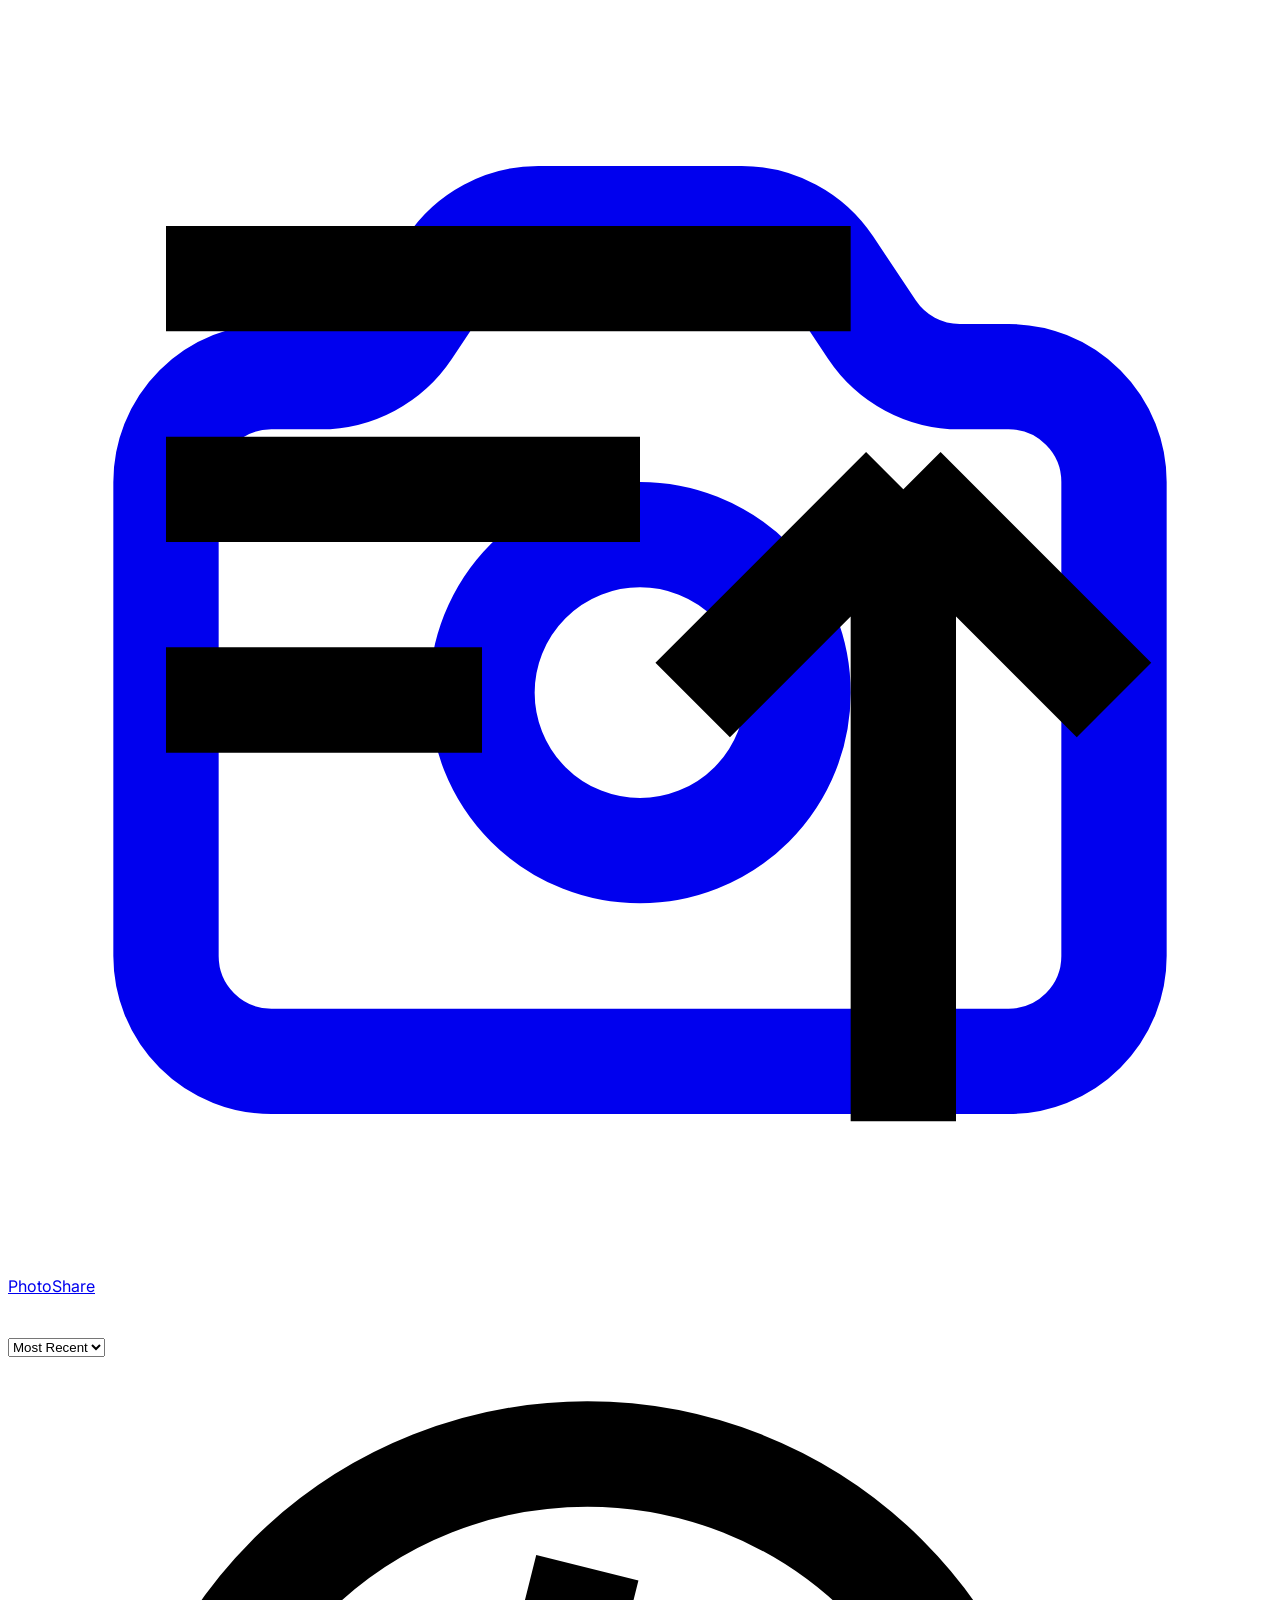
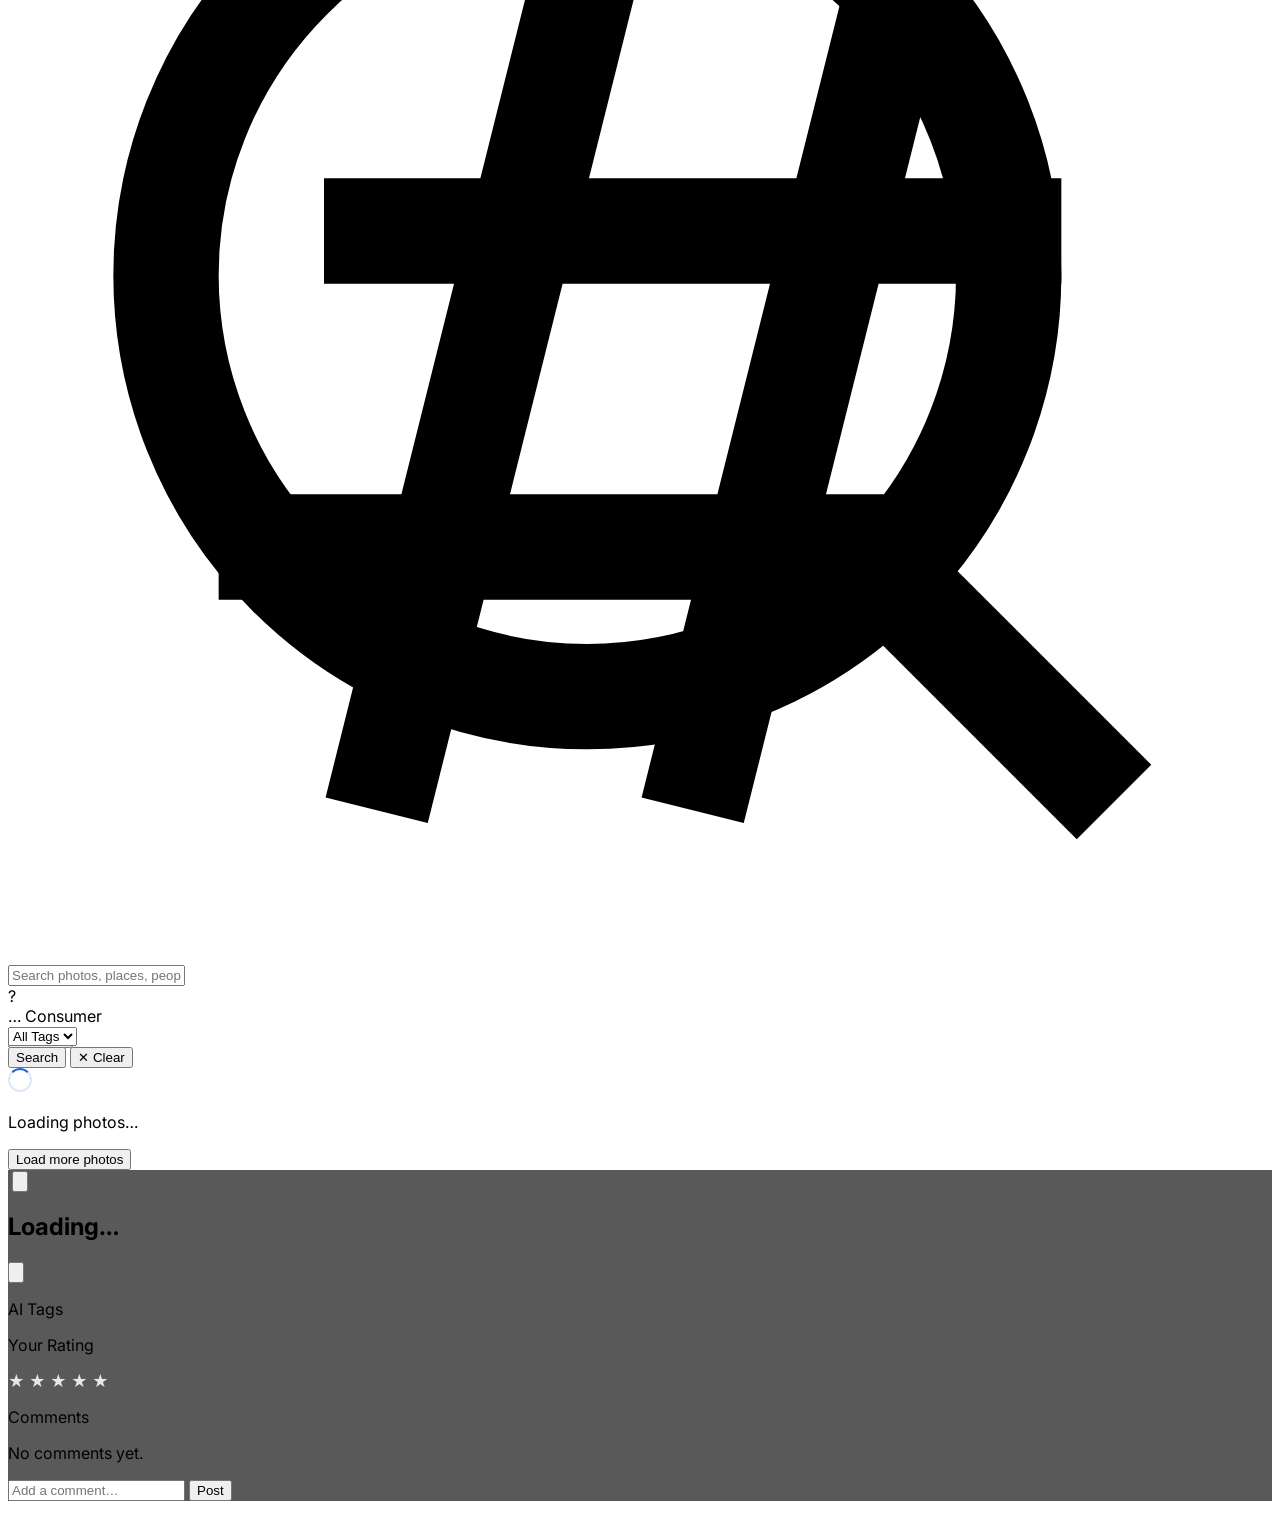
==== commit a5c79eae: "feat: full UI redesign — overlay cards, polished modal, creator studio dashboard" ====
--- a/frontend/consumer.html
+++ b/frontend/consumer.html
@@ -6,155 +6,197 @@
   <title>PhotoShare — Browse</title>
   <script src="https://cdn.tailwindcss.com"></script>
   <link rel="preconnect" href="https://fonts.googleapis.com" />
-  <link href="https://fonts.googleapis.com/css2?family=Inter:wght@400;500;600;700;800&display=swap" rel="stylesheet" />
+  <link href="https://fonts.googleapis.com/css2?family=Inter:wght@400;500;600;700;800;900&display=swap" rel="stylesheet" />
   <style>
     body { font-family: 'Inter', system-ui, sans-serif; }
-    .spinner { display:inline-block;width:16px;height:16px;border:2px solid rgba(37,99,235,0.2);border-top-color:#2563eb;border-radius:50%;animation:spin .65s linear infinite;vertical-align:middle; }
+    .spinner { display:inline-block;width:20px;height:20px;border:2.5px solid rgba(37,99,235,0.15);border-top-color:#2563eb;border-radius:50%;animation:spin .7s linear infinite; }
     @keyframes spin { to { transform:rotate(360deg) } }
-    .card-img { transition: transform 0.35s ease; }
-    .photo-card:hover .card-img { transform: scale(1.06); }
-    .star { cursor:pointer; transition: transform 0.12s; }
-    .star:hover { transform: scale(1.25); }
-    .modal-enter { animation: modal-in 0.2s ease; }
-    @keyframes modal-in { from { opacity:0; transform:translateY(16px) } to { opacity:1; transform:translateY(0) } }
-    .overlay-enter { animation: fade-in 0.15s ease; }
-    @keyframes fade-in { from { opacity:0 } to { opacity:1 } }
-    ::-webkit-scrollbar { width:4px; }
-    ::-webkit-scrollbar-thumb { background:#CBD5E1; border-radius:4px; }
+
+    /* Card hover */
+    .photo-card .card-img  { transition: transform 0.4s cubic-bezier(.25,.46,.45,.94); }
+    .photo-card:hover .card-img { transform: scale(1.07); }
+    .card-overlay { background: linear-gradient(to top, rgba(0,0,0,.75) 0%, rgba(0,0,0,.2) 55%, transparent 100%); }
+
+    /* Modal */
+    .modal-panel { animation: slideUp .22s cubic-bezier(.22,.61,.36,1); }
+    @keyframes slideUp { from { opacity:0; transform:translateY(20px) scale(.97) } to { opacity:1; transform:none } }
+    .overlay-bg { animation: fadeIn .18s ease; }
+    @keyframes fadeIn { from { opacity:0 } to { opacity:1 } }
+
+    /* Stars */
+    .star { cursor:pointer; transition: transform .1s, color .1s; }
+    .star:hover { transform: scale(1.3); }
+
+    /* Scrollbar */
+    ::-webkit-scrollbar { width:5px; }
+    ::-webkit-scrollbar-track { background: transparent; }
+    ::-webkit-scrollbar-thumb { background:#E2E8F0; border-radius:8px; }
+    ::-webkit-scrollbar-thumb:hover { background:#CBD5E1; }
   </style>
 </head>
-<body class="bg-gray-50 min-h-screen">
-
-<!-- ── Navbar ──────────────────────────────────────────────────────────── -->
-<nav class="sticky top-0 z-40 bg-white border-b border-gray-100 shadow-sm">
-  <div class="flex items-center gap-4 px-6 h-14">
+<body class="bg-[#F8FAFC] min-h-screen">
+
+<!-- ── Navbar ──────────────────────────────────────────────────────────────── -->
+<nav class="sticky top-0 z-40 bg-white/90 backdrop-blur-md border-b border-gray-100">
+  <div class="max-w-screen-2xl mx-auto flex items-center gap-4 px-5 h-15" style="height:60px;">
 
     <!-- Brand -->
-    <div class="flex items-center gap-2.5 flex-shrink-0">
-      <div class="w-8 h-8 bg-blue-600 rounded-lg flex items-center justify-center">
-        <svg class="w-4.5 h-4.5 text-white w-5 h-5" fill="none" stroke="currentColor" stroke-width="2" viewBox="0 0 24 24">
+    <a href="#" class="flex items-center gap-2.5 flex-shrink-0 group">
+      <div class="w-9 h-9 bg-blue-600 rounded-xl flex items-center justify-center shadow-sm group-hover:bg-blue-700 transition">
+        <svg class="w-5 h-5 text-white" fill="none" stroke="currentColor" stroke-width="2" viewBox="0 0 24 24">
           <path d="M3 9a2 2 0 012-2h.93a2 2 0 001.664-.89l.812-1.22A2 2 0 0110.07 4h3.86a2 2 0 011.664.89l.812 1.22A2 2 0 0018.07 7H19a2 2 0 012 2v9a2 2 0 01-2 2H5a2 2 0 01-2-2V9z"/>
           <circle cx="12" cy="13" r="3"/>
         </svg>
       </div>
       <span class="font-black text-lg text-gray-900 tracking-tight">PhotoShare</span>
-    </div>
+    </a>
 
     <!-- Search -->
-    <div class="flex-1 max-w-md relative">
-      <svg class="absolute left-3 top-1/2 -translate-y-1/2 w-4 h-4 text-gray-400" fill="none" stroke="currentColor" stroke-width="2" viewBox="0 0 24 24"><circle cx="11" cy="11" r="8"/><path d="m21 21-4.35-4.35"/></svg>
-      <input type="text" id="search-input" placeholder="Search photos, locations, people…"
+    <div class="flex-1 max-w-lg relative">
+      <svg class="absolute left-3.5 top-1/2 -translate-y-1/2 w-4 h-4 text-gray-400 pointer-events-none" fill="none" stroke="currentColor" stroke-width="2" viewBox="0 0 24 24"><circle cx="11" cy="11" r="8"/><path d="m21 21-4.35-4.35"/></svg>
+      <input type="text" id="search-input" placeholder="Search photos, places, people…"
         onkeydown="if(event.key==='Enter')applySearch()"
-        class="w-full pl-9 pr-4 py-2 bg-gray-100 border border-transparent rounded-full text-sm text-gray-900 placeholder-gray-400 focus:outline-none focus:bg-white focus:border-blue-300 focus:ring-2 focus:ring-blue-100 transition" />
-    </div>
-
-    <!-- Right -->
+        class="w-full pl-10 pr-4 py-2.5 bg-gray-100 border border-transparent rounded-2xl text-sm text-gray-800 placeholder-gray-400 focus:outline-none focus:bg-white focus:border-blue-300 focus:ring-2 focus:ring-blue-100/70 transition-all" />
+    </div>
+
+    <!-- Right controls -->
     <div class="flex items-center gap-2 ml-auto">
-      <div class="flex items-center gap-2 bg-gray-100 rounded-full px-3 py-1.5">
+      <!-- user pill -->
+      <div class="hidden sm:flex items-center gap-2 bg-gray-100 rounded-2xl px-3 py-1.5">
         <div id="user-avatar" class="w-6 h-6 rounded-full bg-blue-600 text-white text-xs font-bold flex items-center justify-center">?</div>
-        <span id="nav-username" class="text-sm font-semibold text-gray-700 hidden sm:block">…</span>
+        <span id="nav-username" class="text-sm font-semibold text-gray-700 max-w-[120px] truncate">…</span>
         <span class="text-xs font-bold px-2 py-0.5 bg-blue-100 text-blue-700 rounded-full">Consumer</span>
       </div>
-      <button onclick="logout()" class="text-sm font-semibold text-gray-500 hover:text-gray-800 px-3 py-1.5 rounded-lg hover:bg-gray-100 transition">Sign out</button>
+      <button onclick="logout()" class="text-sm font-semibold text-gray-500 hover:text-red-500 px-3 py-2 rounded-xl hover:bg-red-50 transition-all">Sign out</button>
     </div>
   </div>
 </nav>
 
-<!-- ── Filter bar ──────────────────────────────────────────────────────── -->
-<div class="bg-white border-b border-gray-100 px-6 py-2.5 flex items-center gap-4 flex-wrap">
-  <div class="flex items-center gap-2">
-    <span class="text-xs font-semibold text-gray-400 uppercase tracking-wider">Sort</span>
-    <select id="sort-select" onchange="applyFilters()"
-      class="text-sm font-medium text-gray-700 bg-gray-100 border-0 rounded-lg px-3 py-1.5 focus:outline-none focus:ring-2 focus:ring-blue-200 cursor-pointer">
-      <option value="recent">Most Recent</option>
-      <option value="rating">Top Rated</option>
-    </select>
-  </div>
-  <div class="flex items-center gap-2">
-    <span class="text-xs font-semibold text-gray-400 uppercase tracking-wider">Tag</span>
-    <select id="tag-select" onchange="applyFilters()"
-      class="text-sm font-medium text-gray-700 bg-gray-100 border-0 rounded-lg px-3 py-1.5 focus:outline-none focus:ring-2 focus:ring-blue-200 cursor-pointer">
-      <option value="">All Tags</option>
-    </select>
-  </div>
-  <div class="flex items-center gap-2 ml-auto">
-    <button onclick="applySearch()" class="text-sm font-semibold text-blue-600 hover:text-blue-700 px-3 py-1.5 bg-blue-50 hover:bg-blue-100 rounded-lg transition">Search</button>
-    <button id="clear-btn" onclick="clearSearch()" class="text-sm font-semibold text-gray-500 hover:text-gray-700 px-3 py-1.5 hover:bg-gray-100 rounded-lg transition hidden">✕ Clear</button>
-    <span id="result-count" class="text-xs text-gray-400 font-medium"></span>
+<!-- ── Filter bar ───────────────────────────────────────────────────────────── -->
+<div class="sticky top-[60px] z-30 bg-white/80 backdrop-blur-md border-b border-gray-100 shadow-sm">
+  <div class="max-w-screen-2xl mx-auto px-5 py-2.5 flex items-center gap-3 flex-wrap">
+
+    <!-- Sort -->
+    <div class="flex items-center gap-1.5 bg-gray-100 rounded-xl px-3 py-1.5">
+      <svg class="w-3.5 h-3.5 text-gray-400" fill="none" stroke="currentColor" stroke-width="2" viewBox="0 0 24 24"><path d="M3 4h13M3 8h9m-9 4h6m4 0l4-4m0 0l4 4m-4-4v12"/></svg>
+      <select id="sort-select" onchange="applyFilters()"
+        class="text-xs font-semibold text-gray-600 bg-transparent border-0 focus:outline-none cursor-pointer pr-1">
+        <option value="recent">Most Recent</option>
+        <option value="rating">Top Rated</option>
+      </select>
+    </div>
+
+    <!-- Tag filter -->
+    <div class="flex items-center gap-1.5 bg-gray-100 rounded-xl px-3 py-1.5">
+      <svg class="w-3.5 h-3.5 text-gray-400" fill="none" stroke="currentColor" stroke-width="2" viewBox="0 0 24 24"><path d="M7 20l4-16m2 16l4-16M6 9h14M4 15h14"/></svg>
+      <select id="tag-select" onchange="applyFilters()"
+        class="text-xs font-semibold text-gray-600 bg-transparent border-0 focus:outline-none cursor-pointer pr-1">
+        <option value="">All Tags</option>
+      </select>
+    </div>
+
+    <!-- Search btn -->
+    <button onclick="applySearch()"
+      class="text-xs font-semibold text-blue-600 bg-blue-50 hover:bg-blue-100 px-3 py-1.5 rounded-xl transition">
+      Search
+    </button>
+    <button id="clear-btn" onclick="clearSearch()"
+      class="hidden text-xs font-semibold text-gray-500 bg-gray-100 hover:bg-gray-200 px-3 py-1.5 rounded-xl transition">
+      ✕ Clear
+    </button>
+
+    <span id="result-count" class="ml-auto text-xs font-medium text-gray-400"></span>
   </div>
 </div>
 
-<!-- ── Grid ────────────────────────────────────────────────────────────── -->
-<main class="px-6 py-6">
-  <div id="photos-grid" class="grid grid-cols-2 sm:grid-cols-3 md:grid-cols-4 lg:grid-cols-5 xl:grid-cols-6 gap-4">
-    <div class="col-span-full flex flex-col items-center justify-center py-24 gap-3 text-gray-400">
-      <span class="spinner" style="width:28px;height:28px;border-width:3px;"></span>
-      <p class="text-sm">Loading photos…</p>
+<!-- ── Grid ─────────────────────────────────────────────────────────────────── -->
+<main class="max-w-screen-2xl mx-auto px-5 py-7">
+  <div id="photos-grid" class="grid grid-cols-2 sm:grid-cols-3 md:grid-cols-4 lg:grid-cols-5 xl:grid-cols-6 gap-3.5">
+    <div class="col-span-full flex flex-col items-center justify-center py-28 gap-4 text-gray-400">
+      <span class="spinner"></span>
+      <p class="text-sm font-medium">Loading photos…</p>
     </div>
   </div>
-  <div class="text-center mt-6">
+  <div class="text-center mt-8">
     <button id="load-more-btn" onclick="loadMore()"
-      class="hidden px-6 py-2.5 border border-gray-200 rounded-full text-sm font-semibold text-gray-600 hover:border-blue-400 hover:text-blue-600 hover:bg-blue-50 transition">
-      Load more
+      class="hidden px-7 py-2.5 bg-white border border-gray-200 hover:border-blue-400 hover:text-blue-600 hover:bg-blue-50 rounded-2xl text-sm font-semibold text-gray-600 shadow-sm transition-all">
+      Load more photos
     </button>
   </div>
 </main>
 
-<!-- ── Modal ───────────────────────────────────────────────────────────── -->
-<div id="modal-overlay" class="hidden fixed inset-0 z-50 flex items-center justify-center p-4 bg-black/60 backdrop-blur-sm overlay-enter" onclick="handleOverlayClick(event)">
-  <div class="modal-enter bg-white rounded-2xl w-full max-w-4xl max-h-[92vh] flex flex-col md:flex-row overflow-hidden shadow-2xl">
-
-    <!-- Image -->
-    <div class="bg-gray-900 md:w-[55%] flex-shrink-0 flex items-center justify-center min-h-[240px]">
-      <img id="modal-img" src="" alt="" class="w-full h-full object-contain max-h-[92vh]" />
-    </div>
-
-    <!-- Info -->
-    <div class="flex flex-col flex-1 overflow-y-auto">
+<!-- ── Modal ────────────────────────────────────────────────────────────────── -->
+<div id="modal-overlay" class="hidden fixed inset-0 z-50 overlay-bg flex items-center justify-center p-3 sm:p-6"
+  style="background:rgba(0,0,0,.65);backdrop-filter:blur(8px);"
+  onclick="handleOverlayClick(event)">
+
+  <div class="modal-panel bg-white rounded-2xl w-full max-w-5xl max-h-[94vh] flex flex-col md:flex-row overflow-hidden shadow-2xl ring-1 ring-black/5">
+
+    <!-- ── Left: image ── -->
+    <div class="bg-gray-950 md:w-[56%] flex-shrink-0 flex items-center justify-center min-h-[220px] relative">
+      <img id="modal-img" src="" alt="" class="w-full h-full object-contain max-h-[94vh] md:max-h-[94vh]" />
+      <!-- close on mobile -->
+      <button onclick="closeModal()" class="md:hidden absolute top-3 right-3 w-8 h-8 rounded-full bg-black/40 hover:bg-black/60 flex items-center justify-center text-white transition">
+        <svg class="w-4 h-4" fill="none" stroke="currentColor" stroke-width="2.5" viewBox="0 0 24 24"><path d="M6 18L18 6M6 6l12 12"/></svg>
+      </button>
+    </div>
+
+    <!-- ── Right: info ── -->
+    <div class="flex flex-col flex-1 overflow-hidden">
+
       <!-- Header -->
-      <div class="flex items-start justify-between p-5 border-b border-gray-100">
+      <div class="flex items-start justify-between px-6 pt-5 pb-4 border-b border-gray-100 flex-shrink-0">
         <div class="flex-1 pr-4">
-          <h2 id="modal-title" class="text-lg font-bold text-gray-900 leading-snug">Loading…</h2>
-          <p id="modal-caption" class="text-sm text-gray-500 mt-1 leading-relaxed"></p>
-        </div>
-        <button onclick="closeModal()" class="w-8 h-8 rounded-full bg-gray-100 hover:bg-gray-200 flex items-center justify-center text-gray-500 transition flex-shrink-0">
+          <h2 id="modal-title" class="text-xl font-bold text-gray-900 leading-tight">Loading…</h2>
+          <p id="modal-caption" class="text-sm text-gray-500 mt-1.5 leading-relaxed"></p>
+        </div>
+        <button onclick="closeModal()" class="hidden md:flex w-8 h-8 rounded-full bg-gray-100 hover:bg-gray-200 items-center justify-center text-gray-500 transition flex-shrink-0">
           <svg class="w-4 h-4" fill="none" stroke="currentColor" stroke-width="2.5" viewBox="0 0 24 24"><path d="M6 18L18 6M6 6l12 12"/></svg>
         </button>
       </div>
 
-      <!-- Meta -->
-      <div id="modal-meta" class="px-5 py-3 border-b border-gray-100 space-y-1.5 text-sm text-gray-500"></div>
-
-      <!-- AI tags -->
-      <div id="modal-tags" class="px-5 py-3 border-b border-gray-100 flex flex-wrap gap-1.5 hidden"></div>
-
-      <!-- Rating -->
-      <div class="px-5 py-3 border-b border-gray-100">
-        <p class="text-xs font-semibold text-gray-400 uppercase tracking-wider mb-2">Rate this photo</p>
-        <div class="flex items-center gap-3">
-          <div id="star-input" class="flex gap-0.5">
-            <span class="star text-2xl text-gray-200" data-v="1">★</span>
-            <span class="star text-2xl text-gray-200" data-v="2">★</span>
-            <span class="star text-2xl text-gray-200" data-v="3">★</span>
-            <span class="star text-2xl text-gray-200" data-v="4">★</span>
-            <span class="star text-2xl text-gray-200" data-v="5">★</span>
+      <!-- Scrollable body -->
+      <div class="flex-1 overflow-y-auto">
+
+        <!-- Meta -->
+        <div id="modal-meta" class="px-6 py-3 border-b border-gray-100 flex flex-wrap gap-x-4 gap-y-1 text-xs text-gray-500"></div>
+
+        <!-- AI Tags -->
+        <div id="modal-tags" class="hidden px-6 py-3 border-b border-gray-100">
+          <p class="text-xs font-semibold text-gray-400 uppercase tracking-wider mb-2">AI Tags</p>
+          <div id="modal-tags-inner" class="flex flex-wrap gap-1.5"></div>
+        </div>
+
+        <!-- Rating -->
+        <div class="px-6 py-4 border-b border-gray-100">
+          <p class="text-xs font-semibold text-gray-400 uppercase tracking-wider mb-2.5">Your Rating</p>
+          <div class="flex items-center gap-3">
+            <div id="star-input" class="flex gap-1">
+              <span class="star text-[26px] leading-none" data-v="1" style="color:#E5E7EB;">★</span>
+              <span class="star text-[26px] leading-none" data-v="2" style="color:#E5E7EB;">★</span>
+              <span class="star text-[26px] leading-none" data-v="3" style="color:#E5E7EB;">★</span>
+              <span class="star text-[26px] leading-none" data-v="4" style="color:#E5E7EB;">★</span>
+              <span class="star text-[26px] leading-none" data-v="5" style="color:#E5E7EB;">★</span>
+            </div>
+            <span id="rating-summary" class="text-xs font-medium text-gray-400 leading-snug"></span>
           </div>
-          <span id="rating-summary" class="text-xs text-gray-400 font-medium"></span>
-        </div>
-      </div>
-
-      <!-- Comments -->
-      <div class="flex-1 flex flex-col px-5 py-4 gap-3 min-h-0">
-        <p class="text-xs font-semibold text-gray-400 uppercase tracking-wider">Comments</p>
-        <div id="comments-list" class="flex-1 overflow-y-auto space-y-2 max-h-40 pr-1">
-          <p class="text-sm text-gray-400">No comments yet.</p>
-        </div>
-        <form onsubmit="submitComment(event)" class="flex gap-2 pt-2 border-t border-gray-100">
-          <input type="text" id="comment-text" maxlength="1000" placeholder="Write a comment…"
-            class="flex-1 px-3 py-2 bg-gray-100 rounded-lg text-sm text-gray-900 placeholder-gray-400 focus:outline-none focus:ring-2 focus:ring-blue-200 transition" />
-          <button type="submit" class="px-4 py-2 bg-blue-600 hover:bg-blue-700 text-white text-sm font-semibold rounded-lg transition">Post</button>
-        </form>
-        <p id="comment-error" class="text-xs text-red-500 font-medium"></p>
+        </div>
+
+        <!-- Comments -->
+        <div class="px-6 py-4">
+          <p class="text-xs font-semibold text-gray-400 uppercase tracking-wider mb-3">Comments</p>
+          <div id="comments-list" class="space-y-2 max-h-44 overflow-y-auto pr-0.5 mb-4">
+            <p class="text-sm text-gray-400">No comments yet.</p>
+          </div>
+          <form onsubmit="submitComment(event)" class="flex gap-2">
+            <input type="text" id="comment-text" maxlength="1000" placeholder="Add a comment…"
+              class="flex-1 px-3.5 py-2.5 bg-gray-100 rounded-xl text-sm text-gray-900 placeholder-gray-400 focus:outline-none focus:ring-2 focus:ring-blue-200 focus:bg-white transition-all" />
+            <button type="submit" class="px-4 py-2.5 bg-blue-600 hover:bg-blue-700 active:scale-95 text-white text-sm font-semibold rounded-xl transition-all shadow-sm">
+              Post
+            </button>
+          </form>
+          <p id="comment-error" class="text-xs text-red-500 font-medium mt-1.5"></p>
+        </div>
       </div>
     </div>
   </div>
@@ -181,14 +223,12 @@
     document.getElementById("clear-btn").classList.toggle("hidden", !activeSearch);
     applyFilters();
   }
-
   function clearSearch() {
     document.getElementById("search-input").value = "";
     activeSearch = "";
     document.getElementById("clear-btn").classList.add("hidden");
     applyFilters();
   }
-
   function applyFilters() {
     activeSort = document.getElementById("sort-select").value;
     activeTag  = document.getElementById("tag-select").value;
@@ -199,32 +239,30 @@
     if (reset) {
       currentPage = 1;
       document.getElementById("photos-grid").innerHTML =
-        '<div class="col-span-full flex flex-col items-center py-24 gap-3 text-gray-400"><span class="spinner" style="width:28px;height:28px;border-width:3px;"></span><p class="text-sm">Loading…</p></div>';
+        '<div class="col-span-full flex flex-col items-center py-28 gap-4 text-gray-400"><span class="spinner"></span><p class="text-sm font-medium">Loading…</p></div>';
     }
     try {
       const data = await listPhotos({ search: activeSearch, sort: activeSort, tag: activeTag, page: currentPage, limit: PAGE_SIZE });
       if (!data?.photos) return;
-
       const grid = document.getElementById("photos-grid");
       if (reset) grid.innerHTML = "";
-
       if (!data.photos.length && reset) {
-        grid.innerHTML = `<div class="col-span-full flex flex-col items-center py-24 gap-3 text-gray-400">
-          <svg class="w-12 h-12 text-gray-200" fill="none" stroke="currentColor" stroke-width="1.5" viewBox="0 0 24 24"><path d="M3 9a2 2 0 012-2h.93a2 2 0 001.664-.89l.812-1.22A2 2 0 0110.07 4h3.86a2 2 0 011.664.89l.812 1.22A2 2 0 0018.07 7H19a2 2 0 012 2v9a2 2 0 01-2 2H5a2 2 0 01-2-2V9z"/><circle cx="12" cy="13" r="3"/></svg>
-          <p class="font-semibold text-gray-400">${activeSearch ? `No results for "${esc(activeSearch)}"` : "No photos yet — check back soon!"}</p>
+        grid.innerHTML = `<div class="col-span-full flex flex-col items-center py-28 gap-4 text-gray-300">
+          <svg class="w-16 h-16" fill="none" stroke="currentColor" stroke-width="1.2" viewBox="0 0 24 24"><path d="M3 9a2 2 0 012-2h.93a2 2 0 001.664-.89l.812-1.22A2 2 0 0110.07 4h3.86a2 2 0 011.664.89l.812 1.22A2 2 0 0018.07 7H19a2 2 0 012 2v9a2 2 0 01-2 2H5a2 2 0 01-2-2V9z"/><circle cx="12" cy="13" r="3"/></svg>
+          <p class="font-semibold text-gray-400 text-base">${activeSearch ? `No results for "${esc(activeSearch)}"` : "No photos yet"}</p>
+          <p class="text-sm text-gray-400">Check back soon or try a different search</p>
         </div>`;
         document.getElementById("load-more-btn").classList.add("hidden");
         document.getElementById("result-count").textContent = "";
         return;
       }
-
       data.photos.forEach(p => { (p.aiTags||[]).forEach(t => knownTags.add(t)); grid.appendChild(makeCard(p)); });
       updateTagFilter();
       document.getElementById("result-count").textContent = data.total ? `${data.total} photo${data.total!==1?"s":""}` : "";
       document.getElementById("load-more-btn").classList.toggle("hidden", data.photos.length < PAGE_SIZE);
     } catch (err) {
       document.getElementById("photos-grid").innerHTML =
-        `<div class="col-span-full text-center py-24 text-red-400 text-sm">Failed to load: ${esc(err.message)}</div>`;
+        `<div class="col-span-full text-center py-28 text-red-400 text-sm font-medium">Failed to load: ${esc(err.message)}</div>`;
     }
   }
 
@@ -242,21 +280,22 @@
 
   function makeCard(photo) {
     const div = document.createElement("div");
-    div.className = "photo-card group relative bg-white rounded-xl overflow-hidden border border-gray-100 shadow-sm hover:shadow-md hover:-translate-y-0.5 transition-all cursor-pointer";
+    div.className = "photo-card group relative rounded-2xl overflow-hidden cursor-pointer shadow-sm hover:shadow-xl transition-all duration-300 hover:-translate-y-1";
     div.onclick = () => openModal(photo.id);
-    const rating = photo.avgRating ? `<span class="text-amber-400">★</span> ${photo.avgRating.toFixed(1)}` : `<span class="text-gray-300">★</span> —`;
-    const tags = (photo.aiTags||[]).slice(0,2).map(t=>`<span class="text-xs bg-blue-50 text-blue-600 font-medium px-1.5 py-0.5 rounded-md">${esc(t)}</span>`).join("");
+    const stars = photo.avgRating ? `<span class="text-amber-400">★</span> ${photo.avgRating.toFixed(1)}` : "";
+    const tag = (photo.aiTags||[])[0];
     div.innerHTML = `
-      <div class="aspect-square bg-gray-100 overflow-hidden">
-        <img src="${photo.imageUrl}" alt="${esc(photo.title)}" loading="lazy" class="card-img w-full h-full object-cover" />
+      <div class="aspect-[4/5] bg-gray-200 overflow-hidden">
+        <img src="${photo.imageUrl}" alt="${esc(photo.title)}" loading="lazy"
+          class="card-img w-full h-full object-cover" />
       </div>
-      <div class="p-2.5">
-        <p class="text-xs font-semibold text-gray-800 truncate">${esc(photo.title)}</p>
-        ${photo.location?`<p class="text-xs text-gray-400 truncate mt-0.5">📍 ${esc(photo.location)}</p>`:""}
+      <div class="card-overlay absolute inset-0 flex flex-col justify-end p-3">
+        <p class="text-white font-semibold text-sm leading-tight drop-shadow line-clamp-2">${esc(photo.title)}</p>
         <div class="flex items-center justify-between mt-1.5">
-          <span class="text-xs text-gray-400 font-medium">${rating}</span>
-          <div class="flex gap-1">${tags}</div>
-        </div>
+          ${photo.location ? `<span class="text-white/70 text-xs truncate max-w-[70%]">📍 ${esc(photo.location)}</span>` : '<span></span>'}
+          ${stars ? `<span class="text-xs font-semibold text-white/90">${stars}</span>` : ""}
+        </div>
+        ${tag ? `<div class="mt-1.5"><span class="text-xs font-semibold bg-white/20 backdrop-blur-sm text-white px-2 py-0.5 rounded-full">${esc(tag)}</span></div>` : ""}
       </div>`;
     return div;
   }
@@ -265,18 +304,21 @@
     openPhotoId = photoId;
     document.getElementById("modal-overlay").classList.remove("hidden");
     document.body.style.overflow = "hidden";
+    // reset
     document.getElementById("modal-img").src = "";
     document.getElementById("modal-title").textContent = "Loading…";
     document.getElementById("modal-caption").textContent = "";
     document.getElementById("modal-meta").innerHTML = "";
-    document.getElementById("modal-tags").innerHTML = "";
     document.getElementById("modal-tags").classList.add("hidden");
+    document.getElementById("modal-tags-inner").innerHTML = "";
     document.getElementById("comments-list").innerHTML = "<p class='text-sm text-gray-400'>Loading…</p>";
     document.getElementById("rating-summary").textContent = "";
     document.getElementById("comment-error").textContent = "";
     resetStars(null);
     try { renderModal(await getPhoto(photoId)); }
-    catch (err) { document.getElementById("modal-title").textContent = "Failed to load photo."; }
+    catch (err) {
+      document.getElementById("modal-title").textContent = "Failed to load photo.";
+    }
   }
 
   function renderModal(p) {
@@ -286,33 +328,40 @@
     document.getElementById("modal-caption").textContent = p.caption || "";
 
     const meta = [];
-    if (p.location) meta.push(`<div class="flex items-center gap-1.5">📍 <span>${esc(p.location)}</span></div>`);
-    if (p.people?.length) meta.push(`<div class="flex items-center gap-1.5">👥 <span>${p.people.map(esc).join(", ")}</span></div>`);
-    if (p.uploaderName) meta.push(`<div class="flex items-center gap-1.5">📷 <span class="font-medium text-gray-700">${esc(p.uploaderName)}</span></div>`);
-    if (p.createdAt) meta.push(`<div class="flex items-center gap-1.5">🗓 <span>${new Date(p.createdAt).toLocaleDateString("en-GB",{day:"numeric",month:"short",year:"numeric"})}</span></div>`);
+    if (p.uploaderName) meta.push(`<span class="inline-flex items-center gap-1">📷 <strong class="text-gray-700">${esc(p.uploaderName)}</strong></span>`);
+    if (p.location)     meta.push(`<span class="inline-flex items-center gap-1">📍 ${esc(p.location)}</span>`);
+    if (p.people?.length) meta.push(`<span class="inline-flex items-center gap-1">👥 ${p.people.map(esc).join(", ")}</span>`);
+    if (p.createdAt)    meta.push(`<span class="inline-flex items-center gap-1">🗓 ${new Date(p.createdAt).toLocaleDateString("en-GB",{day:"numeric",month:"short",year:"numeric"})}</span>`);
     document.getElementById("modal-meta").innerHTML = meta.join("");
 
-    const tagsEl = document.getElementById("modal-tags");
     if (p.aiTags?.length) {
-      tagsEl.innerHTML = p.aiTags.map(t=>`<span class="text-xs bg-blue-50 text-blue-600 font-semibold px-2 py-1 rounded-lg">${esc(t)}</span>`).join("");
-      tagsEl.classList.remove("hidden");
-    }
-
-    const sum = p.avgRating
+      document.getElementById("modal-tags-inner").innerHTML =
+        p.aiTags.map(t=>`<span class="text-xs font-semibold bg-blue-50 text-blue-600 border border-blue-100 px-2.5 py-1 rounded-full">${esc(t)}</span>`).join("");
+      document.getElementById("modal-tags").classList.remove("hidden");
+    }
+
+    document.getElementById("rating-summary").textContent = p.avgRating
       ? `${p.avgRating.toFixed(1)} / 5 · ${p.ratingCount} rating${p.ratingCount!==1?"s":""}`
-      : "No ratings yet";
-    document.getElementById("rating-summary").textContent = sum;
+      : "No ratings yet — be the first!";
     if (p.ownRating) resetStars(p.ownRating);
     renderComments(p.comments || []);
   }
 
   function renderComments(comments) {
     const list = document.getElementById("comments-list");
-    if (!comments.length) { list.innerHTML = "<p class='text-sm text-gray-400'>No comments yet. Be the first!</p>"; return; }
+    if (!comments.length) {
+      list.innerHTML = "<p class='text-sm text-gray-400 italic'>No comments yet. Be the first!</p>";
+      return;
+    }
     list.innerHTML = comments.map(c=>`
-      <div class="bg-gray-50 rounded-lg px-3 py-2">
-        <p class="text-xs font-semibold text-blue-600 mb-0.5">${esc(c.authorName||"User")}</p>
-        <p class="text-xs text-gray-700">${esc(c.text)}</p>
+      <div class="flex gap-2.5">
+        <div class="w-7 h-7 rounded-full bg-blue-100 text-blue-600 text-xs font-bold flex items-center justify-center flex-shrink-0">
+          ${esc((c.authorName||"?")[0]).toUpperCase()}
+        </div>
+        <div class="bg-gray-50 rounded-xl px-3 py-2 flex-1">
+          <p class="text-xs font-bold text-gray-800 mb-0.5">${esc(c.authorName||"User")}</p>
+          <p class="text-xs text-gray-600 leading-relaxed">${esc(c.text)}</p>
+        </div>
       </div>`).join("");
     list.scrollTop = list.scrollHeight;
   }
@@ -322,14 +371,15 @@
     document.body.style.overflow = "";
     openPhotoId = null;
   }
-
   function handleOverlayClick(e) { if (e.target.id === "modal-overlay") closeModal(); }
+
+  document.addEventListener("keydown", e => { if (e.key === "Escape") closeModal(); });
 
   async function submitComment(e) {
     e.preventDefault();
     const input = document.getElementById("comment-text");
+    const errEl = document.getElementById("comment-error");
     const text = input.value.trim();
-    const errEl = document.getElementById("comment-error");
     errEl.textContent = "";
     if (!text || !openPhotoId) return;
     try {
@@ -346,19 +396,16 @@
       s.addEventListener("click",     () => submitRating(+s.dataset.v));
     });
   }
-
   function highlightStars(n) {
     document.querySelectorAll("#star-input .star").forEach(s => {
       s.style.color = +s.dataset.v <= n ? "#F59E0B" : "#E5E7EB";
     });
   }
-
   function resetStars(sel) {
     document.querySelectorAll("#star-input .star").forEach(s => {
       s.style.color = (sel !== null && +s.dataset.v <= sel) ? "#F59E0B" : "#E5E7EB";
     });
   }
-
   async function submitRating(value) {
     if (!openPhotoId) return;
     try {
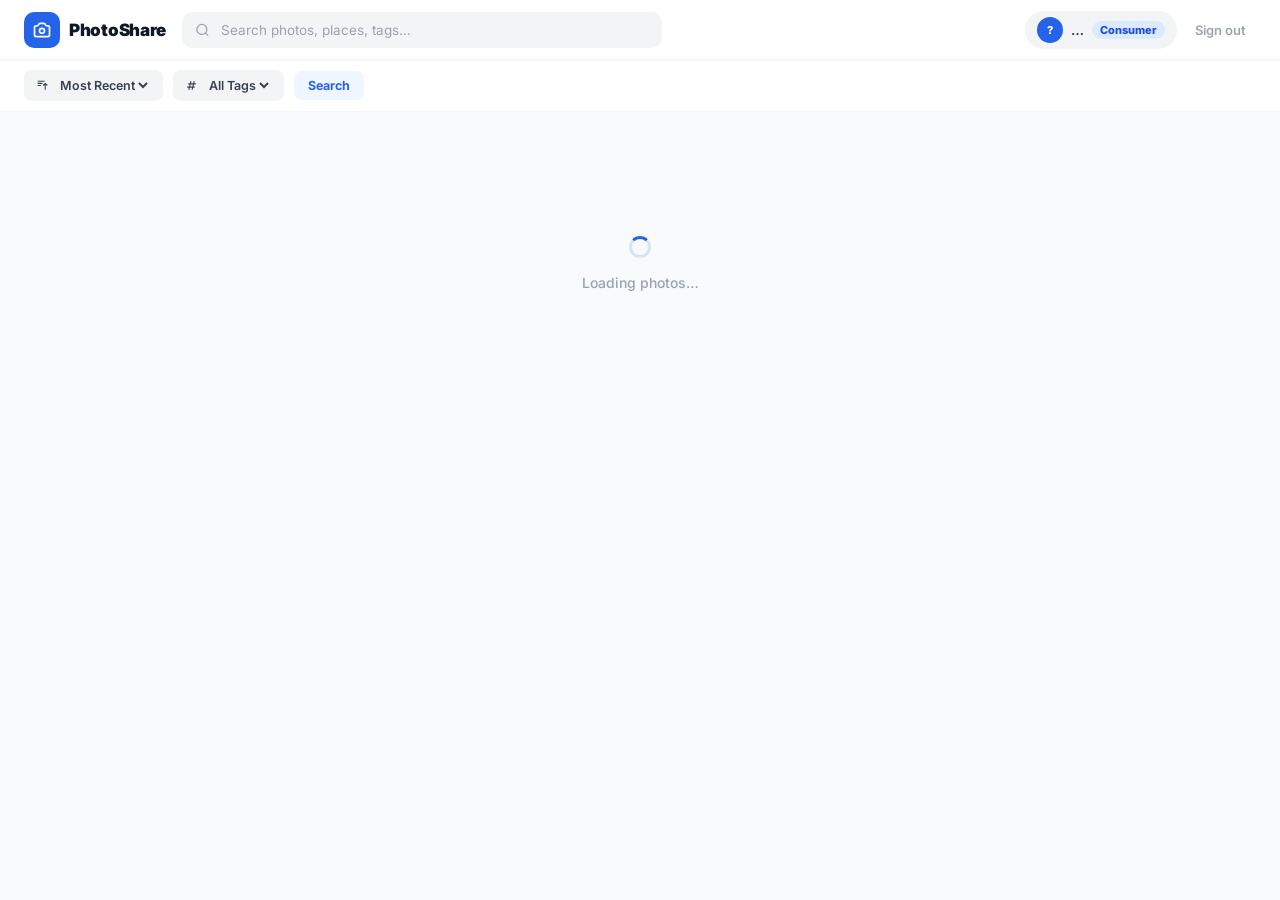
==== commit 5f570b0c: "feat: redesign all three frontend pages with inline styles for guaranteed rendering - index.html: da" ====
--- a/frontend/consumer.html
+++ b/frontend/consumer.html
@@ -5,197 +5,224 @@
   <meta name="viewport" content="width=device-width, initial-scale=1.0" />
   <title>PhotoShare — Browse</title>
   <script src="https://cdn.tailwindcss.com"></script>
-  <link rel="preconnect" href="https://fonts.googleapis.com" />
   <link href="https://fonts.googleapis.com/css2?family=Inter:wght@400;500;600;700;800;900&display=swap" rel="stylesheet" />
   <style>
-    body { font-family: 'Inter', system-ui, sans-serif; }
-    .spinner { display:inline-block;width:20px;height:20px;border:2.5px solid rgba(37,99,235,0.15);border-top-color:#2563eb;border-radius:50%;animation:spin .7s linear infinite; }
-    @keyframes spin { to { transform:rotate(360deg) } }
-
-    /* Card hover */
-    .photo-card .card-img  { transition: transform 0.4s cubic-bezier(.25,.46,.45,.94); }
-    .photo-card:hover .card-img { transform: scale(1.07); }
-    .card-overlay { background: linear-gradient(to top, rgba(0,0,0,.75) 0%, rgba(0,0,0,.2) 55%, transparent 100%); }
+    * { font-family: 'Inter', system-ui, sans-serif; box-sizing: border-box; }
+    body { margin: 0; background: #F8FAFC; }
+
+    .spinner { display:inline-block;width:22px;height:22px;border:3px solid rgba(37,99,235,.15);border-top-color:#2563EB;border-radius:50%;animation:spin .7s linear infinite; }
+    @keyframes spin { to { transform:rotate(360deg); } }
+
+    /* Navbar */
+    .navbar {
+      position: sticky; top: 0; z-index: 40; height: 60px;
+      background: rgba(255,255,255,.92); backdrop-filter: blur(12px);
+      border-bottom: 1px solid #F1F5F9;
+      box-shadow: 0 1px 3px rgba(0,0,0,.04);
+      display: flex; align-items: center; padding: 0 24px; gap: 16px;
+    }
+
+    /* Search */
+    .search-wrap { position:relative; flex:1; max-width:480px; }
+    .search-wrap svg { position:absolute;left:13px;top:50%;transform:translateY(-50%);color:#9CA3AF;pointer-events:none; }
+    .search-input {
+      width:100%;padding:9px 14px 9px 38px;background:#F3F4F6;border:1.5px solid transparent;
+      border-radius:10px;font-size:13.5px;color:#111827;outline:none;font-family:inherit;transition:all .15s;
+    }
+    .search-input:focus { background:#fff;border-color:#2563EB;box-shadow:0 0 0 3px rgba(37,99,235,.1); }
+    .search-input::placeholder { color:#9CA3AF; }
+
+    /* Filter bar */
+    .filterbar {
+      position:sticky;top:60px;z-index:30;background:#fff;
+      border-bottom:1px solid #F1F5F9;padding:10px 24px;
+      display:flex;align-items:center;gap:10px;flex-wrap:wrap;
+    }
+    .filter-sel {
+      display:flex;align-items:center;gap:7px;background:#F3F4F6;border-radius:8px;
+      padding:7px 12px;border:none;font-size:12.5px;font-weight:600;color:#374151;cursor:pointer;font-family:inherit;
+    }
+    .filter-sel select { background:none;border:none;outline:none;font-size:12.5px;font-weight:600;color:#374151;cursor:pointer;font-family:inherit; }
+    .filter-btn {
+      padding:7px 14px;border-radius:8px;font-size:12.5px;font-weight:700;
+      cursor:pointer;border:none;font-family:inherit;transition:all .15s;
+    }
+    .filter-btn-blue { background:#EFF6FF;color:#2563EB; }
+    .filter-btn-blue:hover { background:#DBEAFE; }
+    .filter-btn-gray { background:#F3F4F6;color:#6B7280;display:none; }
+    .filter-btn-gray:hover { background:#E5E7EB; }
+
+    /* Photo card */
+    .photo-card {
+      border-radius:14px;overflow:hidden;cursor:pointer;position:relative;
+      box-shadow:0 1px 3px rgba(0,0,0,.06);transition:all .3s ease;
+    }
+    .photo-card:hover { transform:translateY(-4px);box-shadow:0 12px 28px rgba(0,0,0,.14); }
+    .photo-card img   { transition:transform .4s ease; }
+    .photo-card:hover img { transform:scale(1.06); }
+    .card-overlay {
+      position:absolute;inset:0;
+      background:linear-gradient(to top,rgba(0,0,0,.72) 0%,rgba(0,0,0,.1) 50%,transparent 100%);
+      display:flex;flex-direction:column;justify-content:flex-end;padding:14px;
+    }
 
     /* Modal */
-    .modal-panel { animation: slideUp .22s cubic-bezier(.22,.61,.36,1); }
-    @keyframes slideUp { from { opacity:0; transform:translateY(20px) scale(.97) } to { opacity:1; transform:none } }
-    .overlay-bg { animation: fadeIn .18s ease; }
-    @keyframes fadeIn { from { opacity:0 } to { opacity:1 } }
+    .modal-bg { position:fixed;inset:0;z-index:50;background:rgba(0,0,0,.7);backdrop-filter:blur(8px);display:none;align-items:center;justify-content:center;padding:20px; }
+    .modal-bg.open { display:flex; }
+    .modal-panel {
+      background:#fff;border-radius:20px;width:100%;max-width:960px;max-height:90vh;
+      display:flex;overflow:hidden;box-shadow:0 25px 60px rgba(0,0,0,.3);
+      animation:slideUp .2s ease;
+    }
+    @keyframes slideUp { from{opacity:0;transform:translateY(16px)scale(.97)} to{opacity:1;transform:none} }
 
     /* Stars */
-    .star { cursor:pointer; transition: transform .1s, color .1s; }
-    .star:hover { transform: scale(1.3); }
+    .star { font-size:26px;cursor:pointer;transition:transform .1s;line-height:1;color:#E5E7EB; }
+    .star:hover { transform:scale(1.3); }
+
+    /* Comment bubble */
+    .comment-bubble { display:flex;gap:10px;margin-bottom:10px; }
+    .comment-avatar { width:28px;height:28px;border-radius:50%;background:#EFF6FF;color:#2563EB;font-size:11px;font-weight:800;display:flex;align-items:center;justify-content:center;flex-shrink:0; }
+    .comment-body   { background:#F8FAFC;border-radius:12px;padding:8px 12px;flex:1; }
 
     /* Scrollbar */
-    ::-webkit-scrollbar { width:5px; }
-    ::-webkit-scrollbar-track { background: transparent; }
-    ::-webkit-scrollbar-thumb { background:#E2E8F0; border-radius:8px; }
-    ::-webkit-scrollbar-thumb:hover { background:#CBD5E1; }
+    ::-webkit-scrollbar { width:4px; }
+    ::-webkit-scrollbar-thumb { background:#CBD5E1;border-radius:4px; }
   </style>
 </head>
-<body class="bg-[#F8FAFC] min-h-screen">
+<body>
 
 <!-- ── Navbar ──────────────────────────────────────────────────────────────── -->
-<nav class="sticky top-0 z-40 bg-white/90 backdrop-blur-md border-b border-gray-100">
-  <div class="max-w-screen-2xl mx-auto flex items-center gap-4 px-5 h-15" style="height:60px;">
-
-    <!-- Brand -->
-    <a href="#" class="flex items-center gap-2.5 flex-shrink-0 group">
-      <div class="w-9 h-9 bg-blue-600 rounded-xl flex items-center justify-center shadow-sm group-hover:bg-blue-700 transition">
-        <svg class="w-5 h-5 text-white" fill="none" stroke="currentColor" stroke-width="2" viewBox="0 0 24 24">
-          <path d="M3 9a2 2 0 012-2h.93a2 2 0 001.664-.89l.812-1.22A2 2 0 0110.07 4h3.86a2 2 0 011.664.89l.812 1.22A2 2 0 0018.07 7H19a2 2 0 012 2v9a2 2 0 01-2 2H5a2 2 0 01-2-2V9z"/>
-          <circle cx="12" cy="13" r="3"/>
-        </svg>
-      </div>
-      <span class="font-black text-lg text-gray-900 tracking-tight">PhotoShare</span>
-    </a>
-
-    <!-- Search -->
-    <div class="flex-1 max-w-lg relative">
-      <svg class="absolute left-3.5 top-1/2 -translate-y-1/2 w-4 h-4 text-gray-400 pointer-events-none" fill="none" stroke="currentColor" stroke-width="2" viewBox="0 0 24 24"><circle cx="11" cy="11" r="8"/><path d="m21 21-4.35-4.35"/></svg>
-      <input type="text" id="search-input" placeholder="Search photos, places, people…"
-        onkeydown="if(event.key==='Enter')applySearch()"
-        class="w-full pl-10 pr-4 py-2.5 bg-gray-100 border border-transparent rounded-2xl text-sm text-gray-800 placeholder-gray-400 focus:outline-none focus:bg-white focus:border-blue-300 focus:ring-2 focus:ring-blue-100/70 transition-all" />
+<nav class="navbar">
+  <!-- Brand -->
+  <a href="#" style="display:flex;align-items:center;gap:9px;text-decoration:none;flex-shrink:0;">
+    <div style="width:36px;height:36px;background:#2563EB;border-radius:10px;display:flex;align-items:center;justify-content:center;">
+      <svg width="20" height="20" fill="none" stroke="#fff" stroke-width="2" viewBox="0 0 24 24">
+        <path d="M3 9a2 2 0 012-2h.93a2 2 0 001.664-.89l.812-1.22A2 2 0 0110.07 4h3.86a2 2 0 011.664.89l.812 1.22A2 2 0 0018.07 7H19a2 2 0 012 2v9a2 2 0 01-2 2H5a2 2 0 01-2-2V9z"/>
+        <circle cx="12" cy="13" r="3"/>
+      </svg>
     </div>
-
-    <!-- Right controls -->
-    <div class="flex items-center gap-2 ml-auto">
-      <!-- user pill -->
-      <div class="hidden sm:flex items-center gap-2 bg-gray-100 rounded-2xl px-3 py-1.5">
-        <div id="user-avatar" class="w-6 h-6 rounded-full bg-blue-600 text-white text-xs font-bold flex items-center justify-center">?</div>
-        <span id="nav-username" class="text-sm font-semibold text-gray-700 max-w-[120px] truncate">…</span>
-        <span class="text-xs font-bold px-2 py-0.5 bg-blue-100 text-blue-700 rounded-full">Consumer</span>
-      </div>
-      <button onclick="logout()" class="text-sm font-semibold text-gray-500 hover:text-red-500 px-3 py-2 rounded-xl hover:bg-red-50 transition-all">Sign out</button>
+    <span style="font-weight:900;font-size:17px;color:#111827;letter-spacing:-.3px;">PhotoShare</span>
+  </a>
+
+  <!-- Search bar -->
+  <div class="search-wrap">
+    <svg width="15" height="15" fill="none" stroke="currentColor" stroke-width="2" viewBox="0 0 24 24"><circle cx="11" cy="11" r="8"/><path d="m21 21-4.35-4.35"/></svg>
+    <input type="text" id="search-input" class="search-input" placeholder="Search photos, places, tags…"
+      onkeydown="if(event.key==='Enter')applySearch()" />
+  </div>
+
+  <!-- User pill -->
+  <div style="display:flex;align-items:center;gap:8px;margin-left:auto;">
+    <div style="display:flex;align-items:center;gap:8px;background:#F3F4F6;border-radius:50px;padding:6px 12px;">
+      <div id="user-avatar" style="width:26px;height:26px;border-radius:50%;background:#2563EB;color:#fff;font-size:11px;font-weight:800;display:flex;align-items:center;justify-content:center;">?</div>
+      <span id="nav-username" style="font-size:13px;font-weight:700;color:#374151;max-width:120px;overflow:hidden;text-overflow:ellipsis;white-space:nowrap;" class="hidden sm:block">…</span>
+      <span style="background:#DBEAFE;color:#1D4ED8;font-size:11px;font-weight:800;padding:2px 8px;border-radius:50px;">Consumer</span>
     </div>
+    <button onclick="logout()" style="font-size:13px;font-weight:600;color:#9CA3AF;background:none;border:none;cursor:pointer;padding:6px 10px;border-radius:8px;font-family:inherit;" onmouseover="this.style.color='#EF4444';this.style.background='#FEF2F2';" onmouseout="this.style.color='#9CA3AF';this.style.background='none';">Sign out</button>
   </div>
 </nav>
 
 <!-- ── Filter bar ───────────────────────────────────────────────────────────── -->
-<div class="sticky top-[60px] z-30 bg-white/80 backdrop-blur-md border-b border-gray-100 shadow-sm">
-  <div class="max-w-screen-2xl mx-auto px-5 py-2.5 flex items-center gap-3 flex-wrap">
-
-    <!-- Sort -->
-    <div class="flex items-center gap-1.5 bg-gray-100 rounded-xl px-3 py-1.5">
-      <svg class="w-3.5 h-3.5 text-gray-400" fill="none" stroke="currentColor" stroke-width="2" viewBox="0 0 24 24"><path d="M3 4h13M3 8h9m-9 4h6m4 0l4-4m0 0l4 4m-4-4v12"/></svg>
-      <select id="sort-select" onchange="applyFilters()"
-        class="text-xs font-semibold text-gray-600 bg-transparent border-0 focus:outline-none cursor-pointer pr-1">
-        <option value="recent">Most Recent</option>
-        <option value="rating">Top Rated</option>
-      </select>
+<div class="filterbar">
+  <div class="filter-sel">
+    <svg width="13" height="13" fill="none" stroke="currentColor" stroke-width="2" viewBox="0 0 24 24"><path d="M3 4h13M3 8h9m-9 4h6m4 0l4-4m0 0l4 4m-4-4v12"/></svg>
+    <select id="sort-select" onchange="applyFilters()">
+      <option value="recent">Most Recent</option>
+      <option value="rating">Top Rated</option>
+    </select>
+  </div>
+  <div class="filter-sel">
+    <svg width="13" height="13" fill="none" stroke="currentColor" stroke-width="2" viewBox="0 0 24 24"><path d="M7 20l4-16m2 16l4-16M6 9h14M4 15h14"/></svg>
+    <select id="tag-select" onchange="applyFilters()"><option value="">All Tags</option></select>
+  </div>
+  <button class="filter-btn filter-btn-blue" onclick="applySearch()">Search</button>
+  <button id="clear-btn" class="filter-btn filter-btn-gray" onclick="clearSearch()">✕ Clear</button>
+  <span id="result-count" style="margin-left:auto;font-size:12px;font-weight:600;color:#94A3B8;"></span>
+</div>
+
+<!-- ── Photo Grid ───────────────────────────────────────────────────────────── -->
+<main style="max-width:1600px;margin:0 auto;padding:24px;">
+  <div id="photos-grid" style="columns:2;column-gap:14px;" class="sm:columns-3 md:columns-4 lg:columns-5 xl:columns-6">
+    <div style="column-span:all;display:flex;flex-direction:column;align-items:center;justify-content:center;padding:100px 0;gap:16px;color:#94A3B8;">
+      <span class="spinner"></span>
+      <p style="margin:0;font-size:14px;font-weight:500;">Loading photos…</p>
     </div>
-
-    <!-- Tag filter -->
-    <div class="flex items-center gap-1.5 bg-gray-100 rounded-xl px-3 py-1.5">
-      <svg class="w-3.5 h-3.5 text-gray-400" fill="none" stroke="currentColor" stroke-width="2" viewBox="0 0 24 24"><path d="M7 20l4-16m2 16l4-16M6 9h14M4 15h14"/></svg>
-      <select id="tag-select" onchange="applyFilters()"
-        class="text-xs font-semibold text-gray-600 bg-transparent border-0 focus:outline-none cursor-pointer pr-1">
-        <option value="">All Tags</option>
-      </select>
-    </div>
-
-    <!-- Search btn -->
-    <button onclick="applySearch()"
-      class="text-xs font-semibold text-blue-600 bg-blue-50 hover:bg-blue-100 px-3 py-1.5 rounded-xl transition">
-      Search
-    </button>
-    <button id="clear-btn" onclick="clearSearch()"
-      class="hidden text-xs font-semibold text-gray-500 bg-gray-100 hover:bg-gray-200 px-3 py-1.5 rounded-xl transition">
-      ✕ Clear
-    </button>
-
-    <span id="result-count" class="ml-auto text-xs font-medium text-gray-400"></span>
-  </div>
-</div>
-
-<!-- ── Grid ─────────────────────────────────────────────────────────────────── -->
-<main class="max-w-screen-2xl mx-auto px-5 py-7">
-  <div id="photos-grid" class="grid grid-cols-2 sm:grid-cols-3 md:grid-cols-4 lg:grid-cols-5 xl:grid-cols-6 gap-3.5">
-    <div class="col-span-full flex flex-col items-center justify-center py-28 gap-4 text-gray-400">
-      <span class="spinner"></span>
-      <p class="text-sm font-medium">Loading photos…</p>
-    </div>
-  </div>
-  <div class="text-center mt-8">
-    <button id="load-more-btn" onclick="loadMore()"
-      class="hidden px-7 py-2.5 bg-white border border-gray-200 hover:border-blue-400 hover:text-blue-600 hover:bg-blue-50 rounded-2xl text-sm font-semibold text-gray-600 shadow-sm transition-all">
+  </div>
+  <div style="text-align:center;margin-top:32px;">
+    <button id="load-more-btn" onclick="loadMore()" style="display:none;padding:11px 28px;background:#fff;border:1.5px solid #E5E7EB;border-radius:10px;font-size:13.5px;font-weight:700;color:#374151;cursor:pointer;font-family:inherit;transition:all .15s;"
+      onmouseover="this.style.borderColor='#2563EB';this.style.color='#2563EB';" onmouseout="this.style.borderColor='#E5E7EB';this.style.color='#374151';">
       Load more photos
     </button>
   </div>
 </main>
 
 <!-- ── Modal ────────────────────────────────────────────────────────────────── -->
-<div id="modal-overlay" class="hidden fixed inset-0 z-50 overlay-bg flex items-center justify-center p-3 sm:p-6"
-  style="background:rgba(0,0,0,.65);backdrop-filter:blur(8px);"
-  onclick="handleOverlayClick(event)">
-
-  <div class="modal-panel bg-white rounded-2xl w-full max-w-5xl max-h-[94vh] flex flex-col md:flex-row overflow-hidden shadow-2xl ring-1 ring-black/5">
-
-    <!-- ── Left: image ── -->
-    <div class="bg-gray-950 md:w-[56%] flex-shrink-0 flex items-center justify-center min-h-[220px] relative">
-      <img id="modal-img" src="" alt="" class="w-full h-full object-contain max-h-[94vh] md:max-h-[94vh]" />
-      <!-- close on mobile -->
-      <button onclick="closeModal()" class="md:hidden absolute top-3 right-3 w-8 h-8 rounded-full bg-black/40 hover:bg-black/60 flex items-center justify-center text-white transition">
-        <svg class="w-4 h-4" fill="none" stroke="currentColor" stroke-width="2.5" viewBox="0 0 24 24"><path d="M6 18L18 6M6 6l12 12"/></svg>
+<div id="modal-bg" class="modal-bg" onclick="handleOverlayClick(event)">
+  <div class="modal-panel">
+
+    <!-- Image side -->
+    <div style="background:#0F172A;flex:0 0 52%;display:flex;align-items:center;justify-content:center;position:relative;min-height:300px;">
+      <img id="modal-img" src="" alt="" style="width:100%;height:100%;object-fit:contain;max-height:90vh;" />
+      <button onclick="closeModal()" class="md:hidden" style="position:absolute;top:12px;right:12px;width:32px;height:32px;border-radius:50%;background:rgba(0,0,0,.5);border:none;cursor:pointer;color:#fff;display:flex;align-items:center;justify-content:center;">
+        <svg width="14" height="14" fill="none" stroke="currentColor" stroke-width="2.5" viewBox="0 0 24 24"><path d="M6 18L18 6M6 6l12 12"/></svg>
       </button>
     </div>
 
-    <!-- ── Right: info ── -->
-    <div class="flex flex-col flex-1 overflow-hidden">
+    <!-- Info side -->
+    <div style="flex:1;display:flex;flex-direction:column;overflow:hidden;">
 
       <!-- Header -->
-      <div class="flex items-start justify-between px-6 pt-5 pb-4 border-b border-gray-100 flex-shrink-0">
-        <div class="flex-1 pr-4">
-          <h2 id="modal-title" class="text-xl font-bold text-gray-900 leading-tight">Loading…</h2>
-          <p id="modal-caption" class="text-sm text-gray-500 mt-1.5 leading-relaxed"></p>
-        </div>
-        <button onclick="closeModal()" class="hidden md:flex w-8 h-8 rounded-full bg-gray-100 hover:bg-gray-200 items-center justify-center text-gray-500 transition flex-shrink-0">
-          <svg class="w-4 h-4" fill="none" stroke="currentColor" stroke-width="2.5" viewBox="0 0 24 24"><path d="M6 18L18 6M6 6l12 12"/></svg>
+      <div style="padding:20px 22px 16px;border-bottom:1px solid #F1F5F9;flex-shrink:0;display:flex;gap:12px;align-items:flex-start;">
+        <div style="flex:1;">
+          <h2 id="modal-title" style="margin:0 0 5px;font-size:19px;font-weight:800;color:#111827;letter-spacing:-.3px;">Loading…</h2>
+          <p  id="modal-caption" style="margin:0;font-size:13.5px;color:#6B7280;line-height:1.5;"></p>
+        </div>
+        <button onclick="closeModal()" class="hidden md:flex" style="width:30px;height:30px;border-radius:8px;background:#F3F4F6;border:none;cursor:pointer;color:#6B7280;align-items:center;justify-content:center;flex-shrink:0;">
+          <svg width="14" height="14" fill="none" stroke="currentColor" stroke-width="2.5" viewBox="0 0 24 24"><path d="M6 18L18 6M6 6l12 12"/></svg>
         </button>
       </div>
 
       <!-- Scrollable body -->
-      <div class="flex-1 overflow-y-auto">
+      <div style="flex:1;overflow-y:auto;">
 
         <!-- Meta -->
-        <div id="modal-meta" class="px-6 py-3 border-b border-gray-100 flex flex-wrap gap-x-4 gap-y-1 text-xs text-gray-500"></div>
+        <div id="modal-meta" style="padding:12px 22px;border-bottom:1px solid #F1F5F9;display:flex;flex-wrap:wrap;gap:12px 20px;font-size:12.5px;color:#6B7280;"></div>
 
         <!-- AI Tags -->
-        <div id="modal-tags" class="hidden px-6 py-3 border-b border-gray-100">
-          <p class="text-xs font-semibold text-gray-400 uppercase tracking-wider mb-2">AI Tags</p>
-          <div id="modal-tags-inner" class="flex flex-wrap gap-1.5"></div>
+        <div id="modal-tags" style="display:none;padding:12px 22px;border-bottom:1px solid #F1F5F9;">
+          <p style="margin:0 0 8px;font-size:10.5px;font-weight:800;color:#94A3B8;text-transform:uppercase;letter-spacing:.8px;">AI Tags</p>
+          <div id="modal-tags-inner" style="display:flex;flex-wrap:wrap;gap:6px;"></div>
         </div>
 
         <!-- Rating -->
-        <div class="px-6 py-4 border-b border-gray-100">
-          <p class="text-xs font-semibold text-gray-400 uppercase tracking-wider mb-2.5">Your Rating</p>
-          <div class="flex items-center gap-3">
-            <div id="star-input" class="flex gap-1">
-              <span class="star text-[26px] leading-none" data-v="1" style="color:#E5E7EB;">★</span>
-              <span class="star text-[26px] leading-none" data-v="2" style="color:#E5E7EB;">★</span>
-              <span class="star text-[26px] leading-none" data-v="3" style="color:#E5E7EB;">★</span>
-              <span class="star text-[26px] leading-none" data-v="4" style="color:#E5E7EB;">★</span>
-              <span class="star text-[26px] leading-none" data-v="5" style="color:#E5E7EB;">★</span>
+        <div style="padding:14px 22px;border-bottom:1px solid #F1F5F9;">
+          <p style="margin:0 0 10px;font-size:10.5px;font-weight:800;color:#94A3B8;text-transform:uppercase;letter-spacing:.8px;">Your Rating</p>
+          <div style="display:flex;align-items:center;gap:10px;">
+            <div id="star-input" style="display:flex;gap:3px;">
+              <span class="star" data-v="1">★</span>
+              <span class="star" data-v="2">★</span>
+              <span class="star" data-v="3">★</span>
+              <span class="star" data-v="4">★</span>
+              <span class="star" data-v="5">★</span>
             </div>
-            <span id="rating-summary" class="text-xs font-medium text-gray-400 leading-snug"></span>
+            <span id="rating-summary" style="font-size:12px;font-weight:600;color:#94A3B8;"></span>
           </div>
         </div>
 
         <!-- Comments -->
-        <div class="px-6 py-4">
-          <p class="text-xs font-semibold text-gray-400 uppercase tracking-wider mb-3">Comments</p>
-          <div id="comments-list" class="space-y-2 max-h-44 overflow-y-auto pr-0.5 mb-4">
-            <p class="text-sm text-gray-400">No comments yet.</p>
-          </div>
-          <form onsubmit="submitComment(event)" class="flex gap-2">
+        <div style="padding:14px 22px;">
+          <p style="margin:0 0 12px;font-size:10.5px;font-weight:800;color:#94A3B8;text-transform:uppercase;letter-spacing:.8px;">Comments</p>
+          <div id="comments-list" style="max-height:160px;overflow-y:auto;margin-bottom:14px;"></div>
+          <form onsubmit="submitComment(event)" style="display:flex;gap:8px;">
             <input type="text" id="comment-text" maxlength="1000" placeholder="Add a comment…"
-              class="flex-1 px-3.5 py-2.5 bg-gray-100 rounded-xl text-sm text-gray-900 placeholder-gray-400 focus:outline-none focus:ring-2 focus:ring-blue-200 focus:bg-white transition-all" />
-            <button type="submit" class="px-4 py-2.5 bg-blue-600 hover:bg-blue-700 active:scale-95 text-white text-sm font-semibold rounded-xl transition-all shadow-sm">
-              Post
-            </button>
+              style="flex:1;padding:10px 14px;background:#F8FAFC;border:1.5px solid #E5E7EB;border-radius:10px;font-size:13.5px;color:#111827;outline:none;font-family:inherit;transition:all .15s;"
+              onfocus="this.style.borderColor='#2563EB';this.style.background='#fff';"
+              onblur="this.style.borderColor='#E5E7EB';this.style.background='#F8FAFC';" />
+            <button type="submit" style="padding:10px 18px;background:#2563EB;color:#fff;border:none;border-radius:10px;font-size:13px;font-weight:700;cursor:pointer;font-family:inherit;transition:background .15s;"
+              onmouseover="this.style.background='#1D4ED8';" onmouseout="this.style.background='#2563EB';">Post</button>
           </form>
-          <p id="comment-error" class="text-xs text-red-500 font-medium mt-1.5"></p>
+          <p id="comment-error" style="display:none;font-size:12px;font-weight:600;color:#EF4444;margin-top:6px;"></p>
         </div>
       </div>
     </div>
@@ -220,13 +247,13 @@
 
   function applySearch() {
     activeSearch = document.getElementById("search-input").value.trim();
-    document.getElementById("clear-btn").classList.toggle("hidden", !activeSearch);
+    document.getElementById("clear-btn").style.display = activeSearch ? "block" : "none";
     applyFilters();
   }
   function clearSearch() {
     document.getElementById("search-input").value = "";
     activeSearch = "";
-    document.getElementById("clear-btn").classList.add("hidden");
+    document.getElementById("clear-btn").style.display = "none";
     applyFilters();
   }
   function applyFilters() {
@@ -239,7 +266,7 @@
     if (reset) {
       currentPage = 1;
       document.getElementById("photos-grid").innerHTML =
-        '<div class="col-span-full flex flex-col items-center py-28 gap-4 text-gray-400"><span class="spinner"></span><p class="text-sm font-medium">Loading…</p></div>';
+        '<div style="column-span:all;display:flex;flex-direction:column;align-items:center;padding:80px 0;gap:16px;color:#94A3B8;"><span class="spinner"></span><p style="margin:0;font-size:14px;font-weight:500;">Loading…</p></div>';
     }
     try {
       const data = await listPhotos({ search: activeSearch, sort: activeSort, tag: activeTag, page: currentPage, limit: PAGE_SIZE });
@@ -247,22 +274,21 @@
       const grid = document.getElementById("photos-grid");
       if (reset) grid.innerHTML = "";
       if (!data.photos.length && reset) {
-        grid.innerHTML = `<div class="col-span-full flex flex-col items-center py-28 gap-4 text-gray-300">
-          <svg class="w-16 h-16" fill="none" stroke="currentColor" stroke-width="1.2" viewBox="0 0 24 24"><path d="M3 9a2 2 0 012-2h.93a2 2 0 001.664-.89l.812-1.22A2 2 0 0110.07 4h3.86a2 2 0 011.664.89l.812 1.22A2 2 0 0018.07 7H19a2 2 0 012 2v9a2 2 0 01-2 2H5a2 2 0 01-2-2V9z"/><circle cx="12" cy="13" r="3"/></svg>
-          <p class="font-semibold text-gray-400 text-base">${activeSearch ? `No results for "${esc(activeSearch)}"` : "No photos yet"}</p>
-          <p class="text-sm text-gray-400">Check back soon or try a different search</p>
-        </div>`;
-        document.getElementById("load-more-btn").classList.add("hidden");
+        grid.innerHTML = `<div style="column-span:all;display:flex;flex-direction:column;align-items:center;padding:80px 0;gap:12px;color:#CBD5E1;">
+          <svg width="52" height="52" fill="none" stroke="currentColor" stroke-width="1.2" viewBox="0 0 24 24"><path d="M3 9a2 2 0 012-2h.93a2 2 0 001.664-.89l.812-1.22A2 2 0 0110.07 4h3.86a2 2 0 011.664.89l.812 1.22A2 2 0 0018.07 7H19a2 2 0 012 2v9a2 2 0 01-2 2H5a2 2 0 01-2-2V9z"/><circle cx="12" cy="13" r="3"/></svg>
+          <p style="margin:0;font-size:15px;font-weight:700;color:#94A3B8;">${activeSearch ? `No results for "${esc(activeSearch)}"` : "No photos yet"}</p>
+          <p style="margin:0;font-size:13px;color:#CBD5E1;">Try a different search or check back later</p></div>`;
+        document.getElementById("load-more-btn").style.display = "none";
         document.getElementById("result-count").textContent = "";
         return;
       }
       data.photos.forEach(p => { (p.aiTags||[]).forEach(t => knownTags.add(t)); grid.appendChild(makeCard(p)); });
       updateTagFilter();
       document.getElementById("result-count").textContent = data.total ? `${data.total} photo${data.total!==1?"s":""}` : "";
-      document.getElementById("load-more-btn").classList.toggle("hidden", data.photos.length < PAGE_SIZE);
+      document.getElementById("load-more-btn").style.display = data.photos.length < PAGE_SIZE ? "none" : "inline-block";
     } catch (err) {
       document.getElementById("photos-grid").innerHTML =
-        `<div class="col-span-full text-center py-28 text-red-400 text-sm font-medium">Failed to load: ${esc(err.message)}</div>`;
+        `<div style="column-span:all;text-align:center;padding:80px 0;color:#EF4444;font-size:14px;">Error: ${esc(err.message)}</div>`;
     }
   }
 
@@ -279,46 +305,46 @@
   }
 
   function makeCard(photo) {
+    const wrap = document.createElement("div");
+    wrap.style.cssText = "break-inside:avoid;margin-bottom:14px;";
     const div = document.createElement("div");
-    div.className = "photo-card group relative rounded-2xl overflow-hidden cursor-pointer shadow-sm hover:shadow-xl transition-all duration-300 hover:-translate-y-1";
+    div.className = "photo-card";
     div.onclick = () => openModal(photo.id);
-    const stars = photo.avgRating ? `<span class="text-amber-400">★</span> ${photo.avgRating.toFixed(1)}` : "";
-    const tag = (photo.aiTags||[])[0];
+    const tag   = (photo.aiTags||[])[0];
+    const stars  = photo.avgRating ? `★ ${photo.avgRating.toFixed(1)}` : "";
     div.innerHTML = `
-      <div class="aspect-[4/5] bg-gray-200 overflow-hidden">
+      <div style="overflow:hidden;border-radius:14px;background:#E2E8F0;">
         <img src="${photo.imageUrl}" alt="${esc(photo.title)}" loading="lazy"
-          class="card-img w-full h-full object-cover" />
+          style="width:100%;display:block;object-fit:cover;" />
       </div>
-      <div class="card-overlay absolute inset-0 flex flex-col justify-end p-3">
-        <p class="text-white font-semibold text-sm leading-tight drop-shadow line-clamp-2">${esc(photo.title)}</p>
-        <div class="flex items-center justify-between mt-1.5">
-          ${photo.location ? `<span class="text-white/70 text-xs truncate max-w-[70%]">📍 ${esc(photo.location)}</span>` : '<span></span>'}
-          ${stars ? `<span class="text-xs font-semibold text-white/90">${stars}</span>` : ""}
-        </div>
-        ${tag ? `<div class="mt-1.5"><span class="text-xs font-semibold bg-white/20 backdrop-blur-sm text-white px-2 py-0.5 rounded-full">${esc(tag)}</span></div>` : ""}
+      <div class="card-overlay" style="border-radius:14px;">
+        <p style="margin:0 0 4px;color:#fff;font-size:13px;font-weight:700;text-shadow:0 1px 3px rgba(0,0,0,.4);display:-webkit-box;-webkit-line-clamp:2;-webkit-box-orient:vertical;overflow:hidden;">${esc(photo.title)}</p>
+        <div style="display:flex;align-items:center;justify-content:space-between;">
+          ${photo.location ? `<span style="color:rgba(255,255,255,.65);font-size:11px;overflow:hidden;text-overflow:ellipsis;white-space:nowrap;max-width:70%;">📍 ${esc(photo.location)}</span>` : '<span></span>'}
+          ${stars ? `<span style="color:rgba(255,255,255,.9);font-size:12px;font-weight:700;">${stars}</span>` : ""}
+        </div>
+        ${tag ? `<span style="margin-top:5px;display:inline-block;background:rgba(255,255,255,.18);color:#fff;font-size:10.5px;font-weight:700;padding:2px 8px;border-radius:50px;">${esc(tag)}</span>` : ""}
       </div>`;
-    return div;
+    wrap.appendChild(div);
+    return wrap;
   }
 
   async function openModal(photoId) {
     openPhotoId = photoId;
-    document.getElementById("modal-overlay").classList.remove("hidden");
+    document.getElementById("modal-bg").classList.add("open");
     document.body.style.overflow = "hidden";
-    // reset
     document.getElementById("modal-img").src = "";
     document.getElementById("modal-title").textContent = "Loading…";
     document.getElementById("modal-caption").textContent = "";
     document.getElementById("modal-meta").innerHTML = "";
-    document.getElementById("modal-tags").classList.add("hidden");
+    document.getElementById("modal-tags").style.display = "none";
     document.getElementById("modal-tags-inner").innerHTML = "";
-    document.getElementById("comments-list").innerHTML = "<p class='text-sm text-gray-400'>Loading…</p>";
+    document.getElementById("comments-list").innerHTML = "<p style='color:#94A3B8;font-size:13px;margin:0;'>Loading…</p>";
     document.getElementById("rating-summary").textContent = "";
-    document.getElementById("comment-error").textContent = "";
+    document.getElementById("comment-error").style.display = "none";
     resetStars(null);
     try { renderModal(await getPhoto(photoId)); }
-    catch (err) {
-      document.getElementById("modal-title").textContent = "Failed to load photo.";
-    }
+    catch (err) { document.getElementById("modal-title").textContent = "Failed to load."; }
   }
 
   function renderModal(p) {
@@ -328,65 +354,62 @@
     document.getElementById("modal-caption").textContent = p.caption || "";
 
     const meta = [];
-    if (p.uploaderName) meta.push(`<span class="inline-flex items-center gap-1">📷 <strong class="text-gray-700">${esc(p.uploaderName)}</strong></span>`);
-    if (p.location)     meta.push(`<span class="inline-flex items-center gap-1">📍 ${esc(p.location)}</span>`);
-    if (p.people?.length) meta.push(`<span class="inline-flex items-center gap-1">👥 ${p.people.map(esc).join(", ")}</span>`);
-    if (p.createdAt)    meta.push(`<span class="inline-flex items-center gap-1">🗓 ${new Date(p.createdAt).toLocaleDateString("en-GB",{day:"numeric",month:"short",year:"numeric"})}</span>`);
+    if (p.uploaderName) meta.push(`<span>📷 <strong style="color:#374151;">${esc(p.uploaderName)}</strong></span>`);
+    if (p.location)     meta.push(`<span>📍 ${esc(p.location)}</span>`);
+    if (p.people?.length) meta.push(`<span>👥 ${p.people.map(esc).join(", ")}</span>`);
+    if (p.createdAt)    meta.push(`<span>🗓 ${new Date(p.createdAt).toLocaleDateString("en-GB",{day:"numeric",month:"short",year:"numeric"})}</span>`);
     document.getElementById("modal-meta").innerHTML = meta.join("");
 
     if (p.aiTags?.length) {
       document.getElementById("modal-tags-inner").innerHTML =
-        p.aiTags.map(t=>`<span class="text-xs font-semibold bg-blue-50 text-blue-600 border border-blue-100 px-2.5 py-1 rounded-full">${esc(t)}</span>`).join("");
-      document.getElementById("modal-tags").classList.remove("hidden");
+        p.aiTags.map(t=>`<span style="background:#EFF6FF;color:#2563EB;font-size:11.5px;font-weight:700;padding:4px 10px;border-radius:50px;border:1px solid #BFDBFE;">${esc(t)}</span>`).join("");
+      document.getElementById("modal-tags").style.display = "block";
     }
 
     document.getElementById("rating-summary").textContent = p.avgRating
       ? `${p.avgRating.toFixed(1)} / 5 · ${p.ratingCount} rating${p.ratingCount!==1?"s":""}`
-      : "No ratings yet — be the first!";
+      : "Be the first to rate!";
     if (p.ownRating) resetStars(p.ownRating);
     renderComments(p.comments || []);
   }
 
   function renderComments(comments) {
-    const list = document.getElementById("comments-list");
+    const el = document.getElementById("comments-list");
     if (!comments.length) {
-      list.innerHTML = "<p class='text-sm text-gray-400 italic'>No comments yet. Be the first!</p>";
+      el.innerHTML = "<p style='color:#94A3B8;font-size:13px;margin:0;font-style:italic;'>No comments yet. Be the first!</p>";
       return;
     }
-    list.innerHTML = comments.map(c=>`
-      <div class="flex gap-2.5">
-        <div class="w-7 h-7 rounded-full bg-blue-100 text-blue-600 text-xs font-bold flex items-center justify-center flex-shrink-0">
-          ${esc((c.authorName||"?")[0]).toUpperCase()}
-        </div>
-        <div class="bg-gray-50 rounded-xl px-3 py-2 flex-1">
-          <p class="text-xs font-bold text-gray-800 mb-0.5">${esc(c.authorName||"User")}</p>
-          <p class="text-xs text-gray-600 leading-relaxed">${esc(c.text)}</p>
+    el.innerHTML = comments.map(c => `
+      <div class="comment-bubble">
+        <div class="comment-avatar">${esc((c.authorName||"?")[0]).toUpperCase()}</div>
+        <div class="comment-body">
+          <p style="margin:0 0 3px;font-size:12px;font-weight:800;color:#374151;">${esc(c.authorName||"User")}</p>
+          <p style="margin:0;font-size:12.5px;color:#4B5563;line-height:1.4;">${esc(c.text)}</p>
         </div>
       </div>`).join("");
-    list.scrollTop = list.scrollHeight;
+    el.scrollTop = el.scrollHeight;
   }
 
   function closeModal() {
-    document.getElementById("modal-overlay").classList.add("hidden");
+    document.getElementById("modal-bg").classList.remove("open");
     document.body.style.overflow = "";
     openPhotoId = null;
   }
-  function handleOverlayClick(e) { if (e.target.id === "modal-overlay") closeModal(); }
-
-  document.addEventListener("keydown", e => { if (e.key === "Escape") closeModal(); });
+  function handleOverlayClick(e) { if (e.target.id==="modal-bg") closeModal(); }
+  document.addEventListener("keydown", e => { if (e.key==="Escape") closeModal(); });
 
   async function submitComment(e) {
     e.preventDefault();
     const input = document.getElementById("comment-text");
     const errEl = document.getElementById("comment-error");
-    const text = input.value.trim();
-    errEl.textContent = "";
+    const text  = input.value.trim();
+    errEl.style.display = "none";
     if (!text || !openPhotoId) return;
     try {
       await addComment(openPhotoId, text);
       input.value = "";
       renderComments((await getPhoto(openPhotoId)).comments || []);
-    } catch (err) { errEl.textContent = err.message; }
+    } catch (err) { errEl.textContent = err.message; errEl.style.display = "block"; }
   }
 
   function setupStars() {
@@ -403,7 +426,7 @@
   }
   function resetStars(sel) {
     document.querySelectorAll("#star-input .star").forEach(s => {
-      s.style.color = (sel !== null && +s.dataset.v <= sel) ? "#F59E0B" : "#E5E7EB";
+      s.style.color = (sel!==null && +s.dataset.v<=sel) ? "#F59E0B" : "#E5E7EB";
     });
   }
   async function submitRating(value) {
@@ -415,6 +438,7 @@
         `${r.avgRating.toFixed(1)} / 5 · ${r.ratingCount} rating${r.ratingCount!==1?"s":""}`;
     } catch (err) {
       document.getElementById("comment-error").textContent = `Rating failed: ${err.message}`;
+      document.getElementById("comment-error").style.display = "block";
     }
   }
 
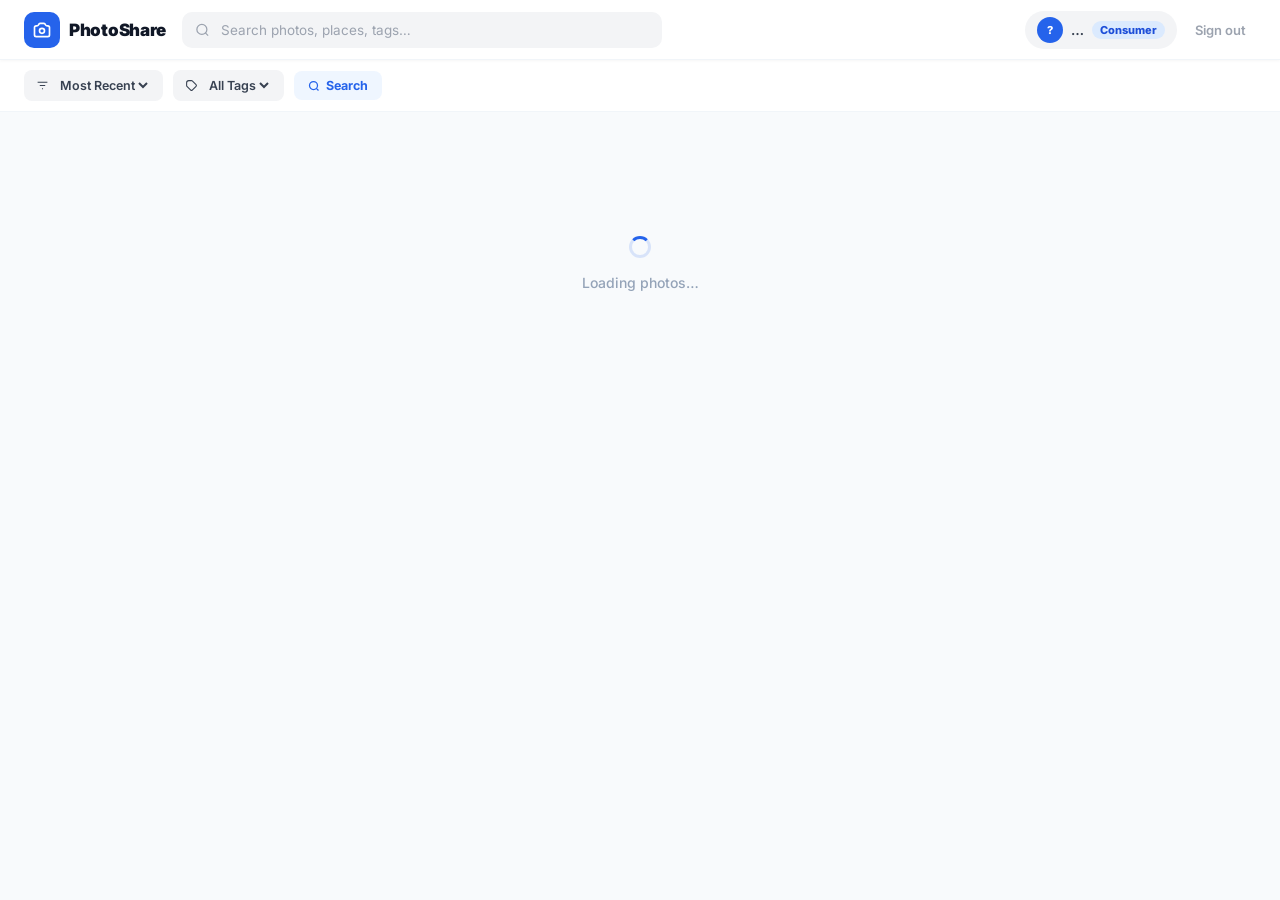
==== commit 90faf4ce: "fix: cap card image height, replace Tailwind modal classes with CSS, fix imageUrl XSS, SVG icons in " ====
--- a/frontend/consumer.html
+++ b/frontend/consumer.html
@@ -13,6 +13,21 @@
     .spinner { display:inline-block;width:22px;height:22px;border:3px solid rgba(37,99,235,.15);border-top-color:#2563EB;border-radius:50%;animation:spin .7s linear infinite; }
     @keyframes spin { to { transform:rotate(360deg); } }
 
+    /* Responsive masonry — pure CSS, no Tailwind dependency */
+    @media (min-width: 640px)  { #photos-grid { columns: 3; } }
+    @media (min-width: 768px)  { #photos-grid { columns: 4; } }
+    @media (min-width: 1024px) { #photos-grid { columns: 5; } }
+    @media (min-width: 1280px) { #photos-grid { columns: 6; } }
+
+    /* Hide/show username on mobile */
+    #nav-username { display: none; }
+    @media (min-width: 640px) { #nav-username { display: block; } }
+
+    /* Modal close buttons */
+    #modal-close-mobile { display: flex; }
+    #modal-close-desktop { display: none; }
+    @media (min-width: 768px) { #modal-close-mobile { display: none; } #modal-close-desktop { display: flex; } }
+
     /* Navbar */
     .navbar {
       position: sticky; top: 0; z-index: 40; height: 60px;
@@ -49,7 +64,7 @@
     }
     .filter-btn-blue { background:#EFF6FF;color:#2563EB; }
     .filter-btn-blue:hover { background:#DBEAFE; }
-    .filter-btn-gray { background:#F3F4F6;color:#6B7280;display:none; }
+    .filter-btn-gray { background:#F3F4F6;color:#6B7280; }
     .filter-btn-gray:hover { background:#E5E7EB; }
 
     /* Photo card */
@@ -116,7 +131,7 @@
   <div style="display:flex;align-items:center;gap:8px;margin-left:auto;">
     <div style="display:flex;align-items:center;gap:8px;background:#F3F4F6;border-radius:50px;padding:6px 12px;">
       <div id="user-avatar" style="width:26px;height:26px;border-radius:50%;background:#2563EB;color:#fff;font-size:11px;font-weight:800;display:flex;align-items:center;justify-content:center;">?</div>
-      <span id="nav-username" style="font-size:13px;font-weight:700;color:#374151;max-width:120px;overflow:hidden;text-overflow:ellipsis;white-space:nowrap;" class="hidden sm:block">…</span>
+      <span id="nav-username" style="font-size:13px;font-weight:700;color:#374151;max-width:120px;overflow:hidden;text-overflow:ellipsis;white-space:nowrap;">…</span>
       <span style="background:#DBEAFE;color:#1D4ED8;font-size:11px;font-weight:800;padding:2px 8px;border-radius:50px;">Consumer</span>
     </div>
     <button onclick="logout()" style="font-size:13px;font-weight:600;color:#9CA3AF;background:none;border:none;cursor:pointer;padding:6px 10px;border-radius:8px;font-family:inherit;" onmouseover="this.style.color='#EF4444';this.style.background='#FEF2F2';" onmouseout="this.style.color='#9CA3AF';this.style.background='none';">Sign out</button>
@@ -126,24 +141,30 @@
 <!-- ── Filter bar ───────────────────────────────────────────────────────────── -->
 <div class="filterbar">
   <div class="filter-sel">
-    <svg width="13" height="13" fill="none" stroke="currentColor" stroke-width="2" viewBox="0 0 24 24"><path d="M3 4h13M3 8h9m-9 4h6m4 0l4-4m0 0l4 4m-4-4v12"/></svg>
+    <svg width="13" height="13" fill="none" stroke="currentColor" stroke-width="2" viewBox="0 0 24 24"><path d="M3 6h18M7 12h10M11 18h2"/></svg>
     <select id="sort-select" onchange="applyFilters()">
       <option value="recent">Most Recent</option>
       <option value="rating">Top Rated</option>
     </select>
   </div>
   <div class="filter-sel">
-    <svg width="13" height="13" fill="none" stroke="currentColor" stroke-width="2" viewBox="0 0 24 24"><path d="M7 20l4-16m2 16l4-16M6 9h14M4 15h14"/></svg>
+    <svg width="13" height="13" fill="none" stroke="currentColor" stroke-width="2" viewBox="0 0 24 24"><path d="M7 7h.01M7 3h5c.512 0 1.024.195 1.414.586l7 7a2 2 0 010 2.828l-7 7a2 2 0 01-2.828 0l-7-7A1.994 1.994 0 013 12V7a4 4 0 014-4z"/></svg>
     <select id="tag-select" onchange="applyFilters()"><option value="">All Tags</option></select>
   </div>
-  <button class="filter-btn filter-btn-blue" onclick="applySearch()">Search</button>
-  <button id="clear-btn" class="filter-btn filter-btn-gray" onclick="clearSearch()">✕ Clear</button>
+  <button class="filter-btn filter-btn-blue" onclick="applySearch()" style="display:flex;align-items:center;gap:6px;">
+    <svg width="12" height="12" fill="none" stroke="currentColor" stroke-width="2.5" viewBox="0 0 24 24"><circle cx="11" cy="11" r="8"/><path d="m21 21-4.35-4.35"/></svg>
+    Search
+  </button>
+  <button id="clear-btn" class="filter-btn filter-btn-gray" onclick="clearSearch()" style="display:none;align-items:center;gap:5px;">
+    <svg width="11" height="11" fill="none" stroke="currentColor" stroke-width="2.5" viewBox="0 0 24 24"><path d="M6 18L18 6M6 6l12 12"/></svg>
+    Clear
+  </button>
   <span id="result-count" style="margin-left:auto;font-size:12px;font-weight:600;color:#94A3B8;"></span>
 </div>
 
 <!-- ── Photo Grid ───────────────────────────────────────────────────────────── -->
 <main style="max-width:1600px;margin:0 auto;padding:24px;">
-  <div id="photos-grid" style="columns:2;column-gap:14px;" class="sm:columns-3 md:columns-4 lg:columns-5 xl:columns-6">
+  <div id="photos-grid" style="columns:2;column-gap:14px;">
     <div style="column-span:all;display:flex;flex-direction:column;align-items:center;justify-content:center;padding:100px 0;gap:16px;color:#94A3B8;">
       <span class="spinner"></span>
       <p style="margin:0;font-size:14px;font-weight:500;">Loading photos…</p>
@@ -164,7 +185,7 @@
     <!-- Image side -->
     <div style="background:#0F172A;flex:0 0 52%;display:flex;align-items:center;justify-content:center;position:relative;min-height:300px;">
       <img id="modal-img" src="" alt="" style="width:100%;height:100%;object-fit:contain;max-height:90vh;" />
-      <button onclick="closeModal()" class="md:hidden" style="position:absolute;top:12px;right:12px;width:32px;height:32px;border-radius:50%;background:rgba(0,0,0,.5);border:none;cursor:pointer;color:#fff;display:flex;align-items:center;justify-content:center;">
+      <button id="modal-close-mobile" onclick="closeModal()" style="position:absolute;top:12px;right:12px;width:32px;height:32px;border-radius:50%;background:rgba(0,0,0,.5);border:none;cursor:pointer;color:#fff;align-items:center;justify-content:center;">
         <svg width="14" height="14" fill="none" stroke="currentColor" stroke-width="2.5" viewBox="0 0 24 24"><path d="M6 18L18 6M6 6l12 12"/></svg>
       </button>
     </div>
@@ -178,7 +199,7 @@
           <h2 id="modal-title" style="margin:0 0 5px;font-size:19px;font-weight:800;color:#111827;letter-spacing:-.3px;">Loading…</h2>
           <p  id="modal-caption" style="margin:0;font-size:13.5px;color:#6B7280;line-height:1.5;"></p>
         </div>
-        <button onclick="closeModal()" class="hidden md:flex" style="width:30px;height:30px;border-radius:8px;background:#F3F4F6;border:none;cursor:pointer;color:#6B7280;align-items:center;justify-content:center;flex-shrink:0;">
+        <button id="modal-close-desktop" onclick="closeModal()" style="width:30px;height:30px;border-radius:8px;background:#F3F4F6;border:none;cursor:pointer;color:#6B7280;align-items:center;justify-content:center;flex-shrink:0;">
           <svg width="14" height="14" fill="none" stroke="currentColor" stroke-width="2.5" viewBox="0 0 24 24"><path d="M6 18L18 6M6 6l12 12"/></svg>
         </button>
       </div>
@@ -310,21 +331,26 @@
     const div = document.createElement("div");
     div.className = "photo-card";
     div.onclick = () => openModal(photo.id);
-    const tag   = (photo.aiTags||[])[0];
-    const stars  = photo.avgRating ? `★ ${photo.avgRating.toFixed(1)}` : "";
+    const tag  = (photo.aiTags||[])[0];
+    const stars = photo.avgRating ? photo.avgRating.toFixed(1) : "";
+
+    // Build innerHTML using only escaped text — imageUrl set via setAttribute below
     div.innerHTML = `
-      <div style="overflow:hidden;border-radius:14px;background:#E2E8F0;">
-        <img src="${photo.imageUrl}" alt="${esc(photo.title)}" loading="lazy"
-          style="width:100%;display:block;object-fit:cover;" />
+      <div style="overflow:hidden;border-radius:14px;background:#E2E8F0;max-height:260px;">
+        <img data-src alt="${esc(photo.title)}" loading="lazy"
+          style="width:100%;display:block;object-fit:cover;max-height:260px;" />
       </div>
       <div class="card-overlay" style="border-radius:14px;">
-        <p style="margin:0 0 4px;color:#fff;font-size:13px;font-weight:700;text-shadow:0 1px 3px rgba(0,0,0,.4);display:-webkit-box;-webkit-line-clamp:2;-webkit-box-orient:vertical;overflow:hidden;">${esc(photo.title)}</p>
-        <div style="display:flex;align-items:center;justify-content:space-between;">
-          ${photo.location ? `<span style="color:rgba(255,255,255,.65);font-size:11px;overflow:hidden;text-overflow:ellipsis;white-space:nowrap;max-width:70%;">📍 ${esc(photo.location)}</span>` : '<span></span>'}
-          ${stars ? `<span style="color:rgba(255,255,255,.9);font-size:12px;font-weight:700;">${stars}</span>` : ""}
-        </div>
-        ${tag ? `<span style="margin-top:5px;display:inline-block;background:rgba(255,255,255,.18);color:#fff;font-size:10.5px;font-weight:700;padding:2px 8px;border-radius:50px;">${esc(tag)}</span>` : ""}
+        <p style="margin:0 0 6px;color:#fff;font-size:13px;font-weight:700;text-shadow:0 1px 3px rgba(0,0,0,.5);display:-webkit-box;-webkit-line-clamp:2;-webkit-box-orient:vertical;overflow:hidden;">${esc(photo.title)}</p>
+        <div style="display:flex;align-items:center;justify-content:space-between;gap:4px;">
+          ${photo.location ? `<span style="display:flex;align-items:center;gap:4px;color:rgba(255,255,255,.75);font-size:11px;overflow:hidden;text-overflow:ellipsis;white-space:nowrap;max-width:72%;"><svg width="10" height="10" fill="none" stroke="rgba(255,255,255,.75)" stroke-width="2.5" viewBox="0 0 24 24"><path d="M17.657 16.657L13.414 20.9a1.998 1.998 0 01-2.827 0l-4.244-4.243a8 8 0 1111.314 0z"/><path d="M15 11a3 3 0 11-6 0 3 3 0 016 0z"/></svg>${esc(photo.location)}</span>` : "<span></span>"}
+          ${stars ? `<span style="display:flex;align-items:center;gap:3px;color:#FCD34D;font-size:12px;font-weight:700;flex-shrink:0;"><svg width="11" height="11" fill="#FCD34D" viewBox="0 0 24 24"><path d="M12 2l3.09 6.26L22 9.27l-5 4.87 1.18 6.88L12 17.77l-6.18 3.25L7 14.14 2 9.27l6.91-1.01L12 2z"/></svg>${stars}</span>` : ""}
+        </div>
+        ${tag ? `<span style="margin-top:6px;display:inline-flex;align-items:center;gap:4px;background:rgba(255,255,255,.18);backdrop-filter:blur(4px);color:#fff;font-size:10.5px;font-weight:700;padding:3px 9px;border-radius:50px;border:1px solid rgba(255,255,255,.25);"><svg width="9" height="9" fill="none" stroke="#fff" stroke-width="2" viewBox="0 0 24 24"><path d="M7 7h.01M7 3h5c.512 0 1.024.195 1.414.586l7 7a2 2 0 010 2.828l-7 7a2 2 0 01-2.828 0l-7-7A1.994 1.994 0 013 12V7a4 4 0 014-4z"/></svg>${esc(tag)}</span>` : ""}
       </div>`;
+
+    // Set imageUrl via setAttribute — never via innerHTML — to prevent XSS
+    div.querySelector("img").setAttribute("src", photo.imageUrl);
     wrap.appendChild(div);
     return wrap;
   }
@@ -353,11 +379,13 @@
     document.getElementById("modal-title").textContent = p.title;
     document.getElementById("modal-caption").textContent = p.caption || "";
 
+    const metaIcon = (path) => `<svg width="13" height="13" fill="none" stroke="currentColor" stroke-width="2" viewBox="0 0 24 24" style="flex-shrink:0;">${path}</svg>`;
+    const metaItem = (icon, content) => `<span style="display:inline-flex;align-items:center;gap:5px;">${icon}${content}</span>`;
     const meta = [];
-    if (p.uploaderName) meta.push(`<span>📷 <strong style="color:#374151;">${esc(p.uploaderName)}</strong></span>`);
-    if (p.location)     meta.push(`<span>📍 ${esc(p.location)}</span>`);
-    if (p.people?.length) meta.push(`<span>👥 ${p.people.map(esc).join(", ")}</span>`);
-    if (p.createdAt)    meta.push(`<span>🗓 ${new Date(p.createdAt).toLocaleDateString("en-GB",{day:"numeric",month:"short",year:"numeric"})}</span>`);
+    if (p.uploaderName) meta.push(metaItem(metaIcon('<path d="M3 9a2 2 0 012-2h.93a2 2 0 001.664-.89l.812-1.22A2 2 0 0110.07 4h3.86a2 2 0 011.664.89l.812 1.22A2 2 0 0018.07 7H19a2 2 0 012 2v9a2 2 0 01-2 2H5a2 2 0 01-2-2V9z"/><circle cx="12" cy="13" r="3"/>'), `<strong style="color:#374151;">${esc(p.uploaderName)}</strong>`));
+    if (p.location)      meta.push(metaItem(metaIcon('<path d="M17.657 16.657L13.414 20.9a1.998 1.998 0 01-2.827 0l-4.244-4.243a8 8 0 1111.314 0z"/><path d="M15 11a3 3 0 11-6 0 3 3 0 016 0z"/>'), esc(p.location)));
+    if (p.people?.length) meta.push(metaItem(metaIcon('<path d="M17 21v-2a4 4 0 00-4-4H5a4 4 0 00-4 4v2"/><circle cx="9" cy="7" r="4"/><path d="M23 21v-2a4 4 0 00-3-3.87"/><path d="M16 3.13a4 4 0 010 7.75"/>'), p.people.map(esc).join(", ")));
+    if (p.createdAt)     meta.push(metaItem(metaIcon('<rect x="3" y="4" width="18" height="18" rx="2" ry="2"/><line x1="16" y1="2" x2="16" y2="6"/><line x1="8" y1="2" x2="8" y2="6"/><line x1="3" y1="10" x2="21" y2="10"/>'), new Date(p.createdAt).toLocaleDateString("en-GB",{day:"numeric",month:"short",year:"numeric"})));
     document.getElementById("modal-meta").innerHTML = meta.join("");
 
     if (p.aiTags?.length) {
